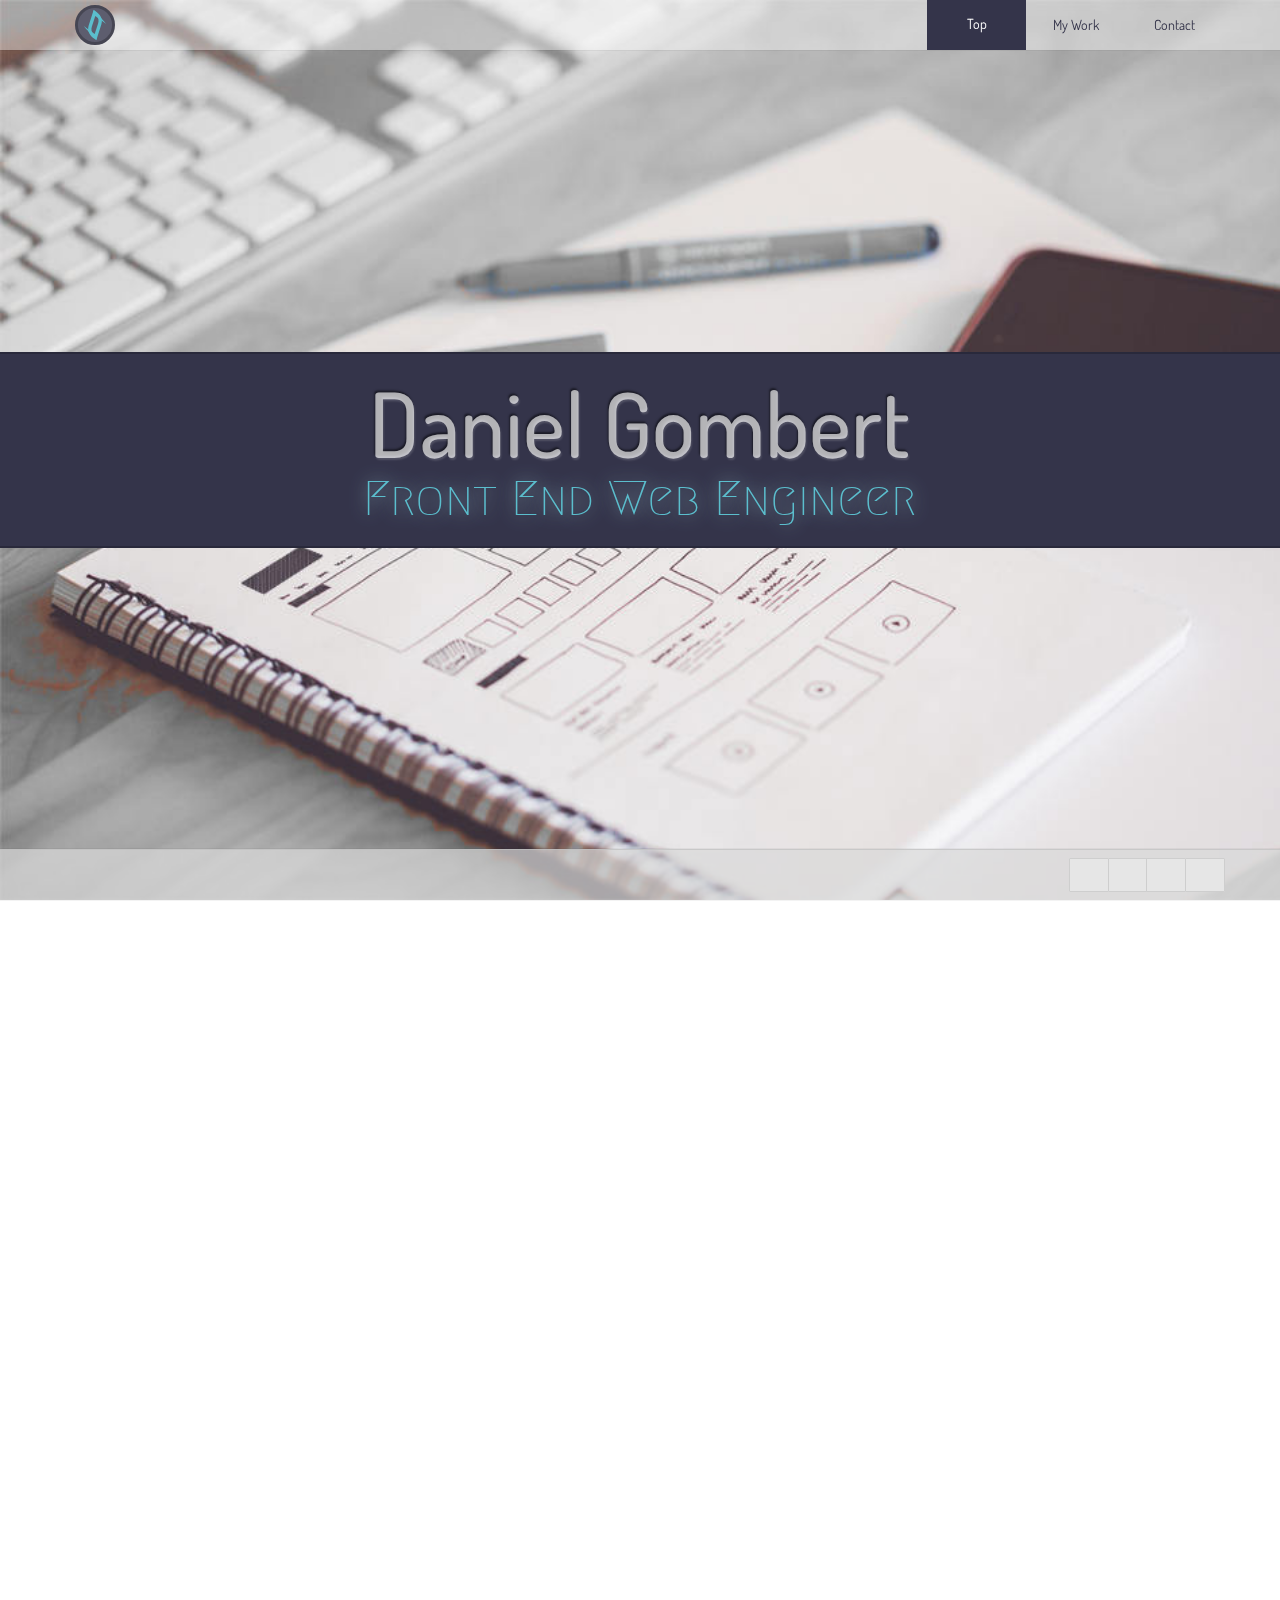
==== index.html @ db8cb128 "Initial Commit" ====
<!DOCTYPE html>
<html>
<head>
<meta name="viewport" content="width=device-width, initial-scale=1, maximum-scale=1, user-scalable=no">
<meta name="debot" content="aHR0cDovL2RsZ29tYmVydC5jb20=ENDStr">
<link rel='dns-prefetch' href='//fonts.googleapis.com/'>
<link rel='dns-prefetch' href='//cdnjs.cloudflare.com/'>
<link rel="stylesheet" type="text/css" href="https://fonts.googleapis.com/css?family=Dosis|Megrim|Roboto:500">
<link href="assets/vendor.min.css" rel="stylesheet" type="text/css">
<link rel="stylesheet" type="text/css" href="assets/main.min.css">

</head>
<body>

<nav id='fixed-navbar' class='navbar navbar-main navbar-fixed-top'><div class="container"><div class="navbar-header"><a class="navbar-brand" href="/"><img class="svg" alt="dgo-designs-logo" title="DGO Designs" src=" /assets/dgo-no-text.svg"><img class="png" alt="dgo-designs-logo" title="DGO Designs" src=" /assets/dgo-no-text.png"></a><button type="button" class="navbar-toggle collapsed" data-toggle="collapse" data-target="#fullPage-nav" aria-expanded="false"><span class="sr-only">Toggle Menu</span><span class="fa fa-bars"></span></button></div><div class='collapse navbar-collapse' id='fullPage-nav'><ul class="nav navbar-right navbar-nav"><li data-index="0" data-menuanchor="top" class="success active"><a href="#top">Top</a><span class="nav-overlay" data-index="0">Top</span></li><li data-index="1" data-menuanchor="projects" class="active-left"><a href="#projects">My Work</a><span class="nav-overlay" data-index="1">My Work</span></li><li data-index="2" data-menuanchor="contact"><a href="#contact">Contact</a><span class="nav-overlay" data-index="2">Contact</span></li></ul></div></nav>


<!-- index content -->
<div class="container-fluid">
	<div id="fullpage" class="row">
	<section class="section top" id="section0">
		<div class="greeting-wrap greeting-success">
			<div class="col-sm-8 col-sm-offset-2">
				<h1 class="greeting">
					<span class="name">Daniel Gombert</span>
					<span class="title">Front End Web Engineer</span>
				</h1>
	
			</div>
		</div>
	</section>
	<section id="section1" class="section projects">
		<div class="slide active slide-warning">
			<div class="greeting-wrap greeting-warning">
				<div class="col-sm-8 col-sm-offset-2">
					<h1 class="greeting">
						<span class="name">I Build Stuff.</span>
						<span class="title"><em>have a look <span class='fa fa-long-arrow-right'></span></em></span>
					</h1>
				</div>
			</div>
		</div>
		<!-- /= end slide 0 -->
	
		<!-- begin project slides /= -->
			<div class="slide slide-sbt slide-primary" id="slide-sbt"><div class="slide-inner-wrap clearfix"><article class="col-lg-8  col-lg-offset-2 col-sm-10 col-sm-offset-1 project project-primary"  data-project="sbt"><div class="col-sm-12 col-md-10 col-md-offset-1"><figure class="project-image"><a href="http://www.sbtranslation.com"><img src="/assets/blank.gif" class="lazy"></a></figure></div><div class="col-sm-12 col-md-10 col-md-offset-1"><div class="project-card-text"><div class='project-card-heading'><h3><a href='http://www.sbtranslation.com'>sbtranslation.com :</a></h3></div><div class='project-card-body'><p class='project-card-body-text'>Website and Blog for Russian Translation Specialists, <a href='http://www.sbtranslation.com'  target='_blank'>SBTranslation</a>.</p><div class='project-card-visit-button-wrapper'><div class="site-btn"><a href="http://www.sbtranslation.com" class="btn-xs btn btn-site"><span>Visit The Site</span></a></div></div></div></div></div></article></div></div>
	<div class="slide slide-morrison slide-success" id="slide-morrison"><div class="slide-inner-wrap clearfix"><article class="col-lg-8  col-lg-offset-2 col-sm-10 col-sm-offset-1 project project-success"  data-project="morrison"><div class="col-sm-12 col-md-10 col-md-offset-1"><figure class="project-image"><a href="http://www.morrisonforyou.com"><img src="/assets/blank.gif" class="lazy"></a></figure></div><div class="col-sm-12 col-md-10 col-md-offset-1"><div class="project-card-text"><div class='project-card-heading'><h3><a href='http://www.morrisonforyou.com'>Morrison Property Maintenance</a></h3></div><div class='project-card-body'><p class='project-card-body-text'>Home of Morrison Property Maintenance, <small>INC.</small></p><div class='project-card-visit-button-wrapper'><div class="site-btn"><a href="http://www.morrisonforyou.com" class="btn-xs btn btn-site"><span>Visit The Site</span></a></div></div></div></div></div></article></div></div>
	<div class="slide slide-aem slide-info" id="slide-aem"><div class="slide-inner-wrap clearfix"><article class="col-lg-8  col-lg-offset-2 col-sm-10 col-sm-offset-1 project project-info"  data-project="aem"><div class="col-sm-12 col-md-10 col-md-offset-1"><figure class="project-image"><a href="http://www.aemtools.com"><img src="/assets/blank.gif" class="lazy"></a></figure></div><div class="col-sm-12 col-md-10 col-md-offset-1"><div class="project-card-text"><div class='project-card-heading'><h3><a href='http://www.aemtools.com'>AE Machine Tools</a></h3></div><div class='project-card-body'><p class='project-card-body-text'>Global Website for AE MACHINE TOOLS, INC. USA and WMS GMBH & CO KG.</p><div class='project-card-visit-button-wrapper'><div class="site-btn"><a href="http://www.aemtools.com" class="btn-xs btn btn-site"><span>Visit The Site</span></a></div></div></div></div></div></article></div></div>
	<div class="slide slide-pht slide-danger" id="slide-pht"><div class="slide-inner-wrap clearfix"><article class="col-lg-8  col-lg-offset-2 col-sm-10 col-sm-offset-1 project project-danger"  data-project="pht"><div class="col-sm-12 col-md-10 col-md-offset-1"><figure class="project-image"><a href="http://partnersforhealthandtransformation.com"><img src="/assets/blank.gif" class="lazy"></a></figure></div><div class="col-sm-12 col-md-10 col-md-offset-1"><div class="project-card-text"><div class='project-card-heading'><h3><a href='http://partnersforhealthandtransformation.com'>Partners For Health And Transformation</a></h3></div><div class='project-card-body'><p class='project-card-body-text'>The Official Website and Blog for Partners For Health and Transformation, <small>INC.</small></p><div class='project-card-visit-button-wrapper'><div class="site-btn"><a href="http://partnersforhealthandtransformation.com" class="btn-xs btn btn-site"><span>Visit The Site</span></a></div></div></div></div></div></article></div></div>
	<div class="slide slide-sfarch slide-warning" id="slide-sfarch"><div class="slide-inner-wrap clearfix"><article class="col-lg-8  col-lg-offset-2 col-sm-10 col-sm-offset-1 project project-warning"  data-project="sfarch"><div class="col-sm-12 col-md-10 col-md-offset-1"><figure class="project-image"><a href="https://appsto.re/us/LUFnV.i"><img src="/assets/blank.gif" class="lazy"></a></figure></div><div class="col-sm-12 col-md-10 col-md-offset-1"><div class="project-card-text"><div class='project-card-heading'><h3><a href='https://appsto.re/us/LUFnV.i'>'SFARCH' Iphone Application</a></h3></div><div class='project-card-body'><p class='project-card-body-text'>The Official iPhone application for <a href='http://www.sfarch.us/'>Sedgewick & Ferweda Architects</a>.  AKA 'SFARCH'.</p><div class='project-card-visit-button-wrapper'><div class="site-btn"><a href="https://appsto.re/us/LUFnV.i" class="btn-xs btn btn-app-store"><i class='fa fa-apple'></i> <span class='small'>Download on the</span> <span class='big'>App Store</span></a></div></div></div></div></div></article></div></div>
	
		<!-- /= end project slides -->
	</section>
	<section id="section2" class="section contact">
		<div class="greeting-wrap greeting-danger">
			<div class="col-sm-8 col-sm-offset-2">
				<h1 class="greeting">
					<span class="name">Talk with me!</span>
					<span class="title"><div><a class='email'></a></div></span>
				</h1>
			</div>
		</div>
		<div class="clearfix">
			<div class="col-sm-8 col-sm-offset-2">
				<div class="section-content">
					<div class='panel'><div class='panel-body'><p>I am a developer with eight years experience in front and back-end design.  I have worked with many different tools and languages.  My resume is available for <a class='mk-view' href='assets/cv.compressed.pdf' title='C.V.' target='_blank'>viewing</a> or for <a class='mk-print' href='assets/cv-print.compressed.pdf' title='C.V. Printable' target='_blank'>printing</a></p><p>I work with the intention of mastering the famous maxim of Steve Jobs:</p><blockquote>Design is how it works</blockquote></p></div></div>
				</div>
			</div>
		</div>
	</section>
	</div>
</div>
<div class="load-wrap">
	<div class="loader">
	</div>
</div>

<nav id="fixed-bottom-navbar" class="navbar navbar-secondary navbar-fixed-bottom">
  <div class="container">
  	<div class="navbar-right" role="contact">
  		<div class='btn-group' role='group'>
  		<div class="btn-toolbar" role="toolbar" aria-label="Social Contacts">
  			<a role='button' class='btn navbar-btn btn-email touch-email'><span class='fa fa-envelope'></span></a>
  			<a role='button' class='btn navbar-btn btn-twitter' href='https://twitter.com/dgombert22'><span class='fa fa-twitter'></span></a>
  			<a role='button' class='btn navbar-btn btn-facebook' href='https://www.facebook.com/daniel.gombert.9'><span class='fa fa-facebook'></span></a>
        <a role='button' class='btn navbar-btn btn-linkedin' href='https://www.linkedin.com/in/danielgombert/'><span class='fa fa-linkedin'></span></a>
  		</div>
  		</div>
		</div>
 	</navbar>
 </div>
</nav>
<div class="modal" id="tooSmall">
	<div class="modal-dialog">
      <div class="modal-content">
        <div class="modal-header">
          <button type="button" class="close" data-dismiss="modal" aria-hidden="true">&times;</button>
          <h4 class="modal-title text-danger">Oops!&emsp;<span class="fa fa-meh-o"></span></h4>
        </div>
        <div class="modal-body">
          <div class="row text-justify">
            <div class="col-xs-12">
          <h4>Your device might be a tad too small.</h4>
          <p>This site is made to work on devices that are <em>at least <strong>320</strong> pixels wide.</em>  <span>As far as we can tell</span>, <em>your device is only <strong><span class="device-size"></span></strong> pixels wide.</em>  You can continue if you like, but things may not go smoothly.</p><p>If you think this is in error, or if you just want to chat, contact me at: <a class='inline-email'>@</a></p>
          </div>
        </div>
        </div>
        <div class="modal-footer">
          <a href='#' aria-hidden='true' data-dismiss='modal' class='btn btn-xs btn-primary'>Continue</a>
          <a class='btn btn-primary touch-email btn-xs' ><span class='fa-envelope-o fa'></span></a>
        </div>
      </div>
    </div>
</div>
<script src="https://cdnjs.cloudflare.com/ajax/libs/jquery/2.2.4/jquery.min.js"></script>
<script>if(typeof jQuery==="undefined"){var scr=document.createElement("script");scr.src="assets/jquery.min.js";document.head.appendChild(src);}</script>
<script src="assets/vendor.min.js"></script>
<script src="assets/main.min.js"></script>

</body>
</html>
---- assets/main.min.css ----
.navbar-main,.navbar-secondary{box-shadow:0 0 1px rgba(19,23,27,.3)}.greeting-wrap:after,.project-card-visit-button-wrapper:after{clear:both}#fullpage,.fp-next.opaque:before,.fp-next:before,.fp-prev.opaque:before,.fp-prev:before,.translucent{opacity:0}body{background:0 0}navbar{transition:opacity .7s ease}.navbar-main{background-color:rgba(255,255,255,.4);border-color:rgba(224,220,219,.45)}.navbar-main .navbar-brand{color:#595b5a}.navbar-main .navbar-brand:focus,.navbar-main .navbar-brand:hover{color:#29293b;background-color:transparent}.navbar-main .navbar-text{color:#595b5a}.navbar-main .navbar-nav>li>a{color:#34344A}.navbar-main .navbar-nav>li>a:focus,.navbar-main .navbar-nav>li>a:hover{color:#29293b;background-color:transparent}.navbar-main .navbar-nav>.active>a,.navbar-main .navbar-nav>.active>a:focus,.navbar-main .navbar-nav>.active>a:hover{background-color:transparent;color:#fff}.navbar-main .navbar-nav>.disabled>a,.navbar-main .navbar-nav>.disabled>a:focus,.navbar-main .navbar-nav>.disabled>a:hover{background-color:transparent;color:#aaa}.navbar-main .navbar-toggle{border-color:transparent}.navbar-main .navbar-toggle:focus,.navbar-main .navbar-toggle:hover{background-color:rgba(255,255,255,.3)}.navbar-main .navbar-toggle .icon-bar{background-color:transparent}.navbar-main .navbar-collapse,.navbar-main .navbar-form{border-color:rgba(237,237,237,.4)}.navbar-main .navbar-nav>.open>a,.navbar-main .navbar-nav>.open>a:focus,.navbar-main .navbar-nav>.open>a:hover{background-color:transparent;color:#fff}@media (max-width:768px){.navbar-main .navbar-nav .open .dropdown-menu>.dropdown-header{border-color:rgba(224,220,219,.45)}.navbar-main .navbar-nav .open .dropdown-menu .divider{background-color:rgba(224,220,219,.45)}.navbar-main .navbar-nav .open .dropdown-menu>li>a{color:#34344A}.navbar-main .navbar-nav .open .dropdown-menu>li>a:focus,.navbar-main .navbar-nav .open .dropdown-menu>li>a:hover{color:#29293b;background-color:transparent}.navbar-main .navbar-nav .open .dropdown-menu>.active>a,.navbar-main .navbar-nav .open .dropdown-menu>.active>a:focus,.navbar-main .navbar-nav .open .dropdown-menu>.active>a:hover{color:#fff;background-color:transparent}.navbar-main .navbar-nav .open .dropdown-menu>.disabled>a,.navbar-main .navbar-nav .open .dropdown-menu>.disabled>a:focus,.navbar-main .navbar-nav .open .dropdown-menu>.disabled>a:hover{color:#aaa;background-color:transparent}}.navbar-main .navbar-link{color:#34344A}.navbar-main .navbar-link:hover{color:#29293b}.navbar-main .btn-link{color:#34344A}.navbar-main .btn-link:focus,.navbar-main .btn-link:hover{color:#29293b}.navbar-main .btn-link[disabled]:focus,.navbar-main .btn-link[disabled]:hover,fieldset[disabled] .navbar-main .btn-link:focus,fieldset[disabled] .navbar-main .btn-link:hover{color:#aaa}.navbar-main .dropdown-menu>.active>a,.navbar-main .dropdown-menu>.active>a:focus,.navbar-main .dropdown-menu>.active>a:hover{background-color:rgba(255,255,255,.4);color:#fff!important}@media (max-width:768px){.navbar-main .dropdown-menu>li>a{color:#fff!important}}.navbar-secondary{background-color:rgba(216,216,216,.7);border-color:rgba(191,191,191,.7)}.navbar-secondary .navbar-brand{color:#2168c1}.navbar-secondary .navbar-brand:focus,.navbar-secondary .navbar-brand:hover{color:#1f62b6;background-color:rgba(255,255,255,.3)}.navbar-secondary .navbar-nav>li>a,.navbar-secondary .navbar-text{color:#2168c1}.navbar-secondary .navbar-nav>li>a:focus,.navbar-secondary .navbar-nav>li>a:hover{color:#1f62b6;background-color:rgba(255,255,255,.3)}.navbar-secondary .navbar-nav>.active>a,.navbar-secondary .navbar-nav>.active>a:focus,.navbar-secondary .navbar-nav>.active>a:hover{background-color:rgba(255,255,255,.405);color:#1d5cab}.navbar-secondary .navbar-nav>.disabled>a,.navbar-secondary .navbar-nav>.disabled>a:focus,.navbar-secondary .navbar-nav>.disabled>a:hover{background-color:transparent;color:#aaa}.navbar-secondary .navbar-toggle{border-color:transparent}.navbar-secondary .navbar-toggle:focus,.navbar-secondary .navbar-toggle:hover{background-color:rgba(255,255,255,.3)}.navbar-secondary .navbar-toggle .icon-bar{background-color:transparent}.navbar-secondary .navbar-collapse,.navbar-secondary .navbar-form{border-color:rgba(198,198,198,.7)}.navbar-secondary .navbar-nav>.open>a,.navbar-secondary .navbar-nav>.open>a:focus,.navbar-secondary .navbar-nav>.open>a:hover{background-color:rgba(255,255,255,.405);color:#1d5cab}@media (max-width:768px){.navbar-secondary .navbar-nav .open .dropdown-menu>.dropdown-header{border-color:rgba(191,191,191,.7)}.navbar-secondary .navbar-nav .open .dropdown-menu .divider{background-color:rgba(191,191,191,.7)}.navbar-secondary .navbar-nav .open .dropdown-menu>li>a{color:#2168c1}.navbar-secondary .navbar-nav .open .dropdown-menu>li>a:focus,.navbar-secondary .navbar-nav .open .dropdown-menu>li>a:hover{color:#1f62b6;background-color:rgba(255,255,255,.3)}.navbar-secondary .navbar-nav .open .dropdown-menu>.active>a,.navbar-secondary .navbar-nav .open .dropdown-menu>.active>a:focus,.navbar-secondary .navbar-nav .open .dropdown-menu>.active>a:hover{color:#1d5cab;background-color:rgba(255,255,255,.405)}.navbar-secondary .navbar-nav .open .dropdown-menu>.disabled>a,.navbar-secondary .navbar-nav .open .dropdown-menu>.disabled>a:focus,.navbar-secondary .navbar-nav .open .dropdown-menu>.disabled>a:hover{color:#aaa;background-color:transparent}}.navbar-secondary .navbar-link{color:#2168c1}.navbar-secondary .navbar-link:hover{color:#1f62b6}.navbar-secondary .btn-link{color:#2168c1}.navbar-secondary .btn-link:focus,.navbar-secondary .btn-link:hover{color:#1f62b6}.navbar-secondary .btn-link[disabled]:focus,.navbar-secondary .btn-link[disabled]:hover,fieldset[disabled] .navbar-secondary .btn-link:focus,fieldset[disabled] .navbar-secondary .btn-link:hover{color:#aaa}.navbar-secondary .dropdown-menu>.active>a,.navbar-secondary .dropdown-menu>.active>a:focus,.navbar-secondary .dropdown-menu>.active>a:hover{background-color:rgba(216,216,216,.7);color:#fff!important}@media (max-width:768px){.navbar-secondary .dropdown-menu>li>a{color:#fff!important}}.navbar-toggle{margin-top:5px;margin-bottom:5px}.navbar-brand{padding-top:0;padding-bottom:0;height:50px}.navbar-brand img{width:40px;height:40px;margin:5px}.navbar-main .navbar-nav>.active.warning>a,.navbar-main .navbar-nav>.active.warning>a:focus,.navbar-main .navbar-nav>.active.warning>a:hover{background-color:#CC5A71}@media (min-width:768px){.navbar-main .navbar-nav>.active.warning>a,.navbar-main .navbar-nav>.active.warning>a:focus,.navbar-main .navbar-nav>.active.warning>a:hover{background-color:transparent;border-bottom:none}}.navbar-main .navbar-nav>.active.warning>a+.nav-overlay,.navbar-main .navbar-nav>.active.warning>a:focus+.nav-overlay,.navbar-main .navbar-nav>.active.warning>a:hover+.nav-overlay{background-color:#CC5A71;transition:background-color .7s ease,-webkit-transform .7s ease;transition:transform .7s ease,background-color .7s ease;transition:transform .7s ease,background-color .7s ease,-webkit-transform .7s ease;color:#fff}.navbar-main .navbar-nav>.warning .nav-overlay{background-color:#CC5A71}.navbar-main .navbar-nav>.active.success>a,.navbar-main .navbar-nav>.active.success>a:focus,.navbar-main .navbar-nav>.active.success>a:hover{background-color:#34344A}@media (min-width:768px){.navbar-main .navbar-nav>.active.success>a,.navbar-main .navbar-nav>.active.success>a:focus,.navbar-main .navbar-nav>.active.success>a:hover{background-color:transparent;border-bottom:none}}.navbar-main .navbar-nav>.active.success>a+.nav-overlay,.navbar-main .navbar-nav>.active.success>a:focus+.nav-overlay,.navbar-main .navbar-nav>.active.success>a:hover+.nav-overlay{background-color:#34344A;transition:background-color .7s ease,-webkit-transform .7s ease;transition:transform .7s ease,background-color .7s ease;transition:transform .7s ease,background-color .7s ease,-webkit-transform .7s ease;color:#fff}.navbar-main .navbar-nav>.success .nav-overlay{background-color:#34344A}.navbar-main .navbar-nav>.active.danger>a,.navbar-main .navbar-nav>.active.danger>a:focus,.navbar-main .navbar-nav>.active.danger>a:hover{background-color:#5bbecd}@media (min-width:768px){.navbar-main .navbar-nav>.active.danger>a,.navbar-main .navbar-nav>.active.danger>a:focus,.navbar-main .navbar-nav>.active.danger>a:hover{background-color:transparent;border-bottom:none}}.navbar-main .navbar-nav>.active.danger>a+.nav-overlay,.navbar-main .navbar-nav>.active.danger>a:focus+.nav-overlay,.navbar-main .navbar-nav>.active.danger>a:hover+.nav-overlay{background-color:#5bbecd;transition:background-color .7s ease,-webkit-transform .7s ease;transition:transform .7s ease,background-color .7s ease;transition:transform .7s ease,background-color .7s ease,-webkit-transform .7s ease;color:#fff}.navbar-main .navbar-nav>.danger .nav-overlay{background-color:#5bbecd}.nav-overlay{display:none}.ratio-1-1,.ratio-16-9,.ratio-4-3,.ratio-square{display:block;overflow:hidden}@media (min-width:768px){.nav-overlay{will-change:transform;display:block;-webkit-backface-visibility:hidden;backface-visibility:hidden;line-height:52px;-webkit-transform-style:flat;transform-style:flat;transition:background-color .7s ease,-webkit-transform .7s ease;transition:transform .7s ease,background-color .7s ease;transition:transform .7s ease,background-color .7s ease,-webkit-transform .7s ease}.navbar-main .navbar-nav{width:298px}.navbar-main .navbar-nav>li{width:99px;overflow:hidden;max-height:50px;text-align:center}.navbar-nav li[data-index="0"] .nav-overlay{-webkit-transform-origin:right;transform-origin:right;-webkit-transform:translate3d(100px,-100%,100px);transform:translate3d(100px,-100%,100px)}}.ratio-1-1>img,.ratio-16-9>img,.ratio-4-3>img,.ratio-square>img{width:100%;border:0;left:0;top:0;bottom:0}@media (min-width:768px){.navbar-nav li[data-index="0"].active .nav-overlay,.navbar-nav li[data-index="1"].active .nav-overlay{-webkit-transform:translate3d(0,-100%,100px);transform:translate3d(0,-100%,100px)}.navbar-nav li[data-index="1"].active-left .nav-overlay{-webkit-transform-origin:left;transform-origin:left;-webkit-transform:translate3d(-100px,-100%,100px);transform:translate3d(-100px,-100%,100px);background-color:#34344A}.navbar-nav li[data-index="1"].active-right .nav-overlay{-webkit-transform-origin:right;transform-origin:right;-webkit-transform:translate3d(100px,-100%,100px);transform:translate3d(100px,-100%,100px);background-color:#5bbecd}.navbar-nav li[data-index="2"] .nav-overlay{-webkit-transform-origin:left;transform-origin:left;-webkit-transform:translate3d(-100px,-100%,100px);transform:translate3d(-100px,-100%,100px)}.navbar-nav li[data-index="2"].active .nav-overlay{-webkit-transform:translate3d(0,-100%,100px);transform:translate3d(0,-100%,100px)}}.navbar-fixed-top{border-width:0}#section1,#section2{background-image:url(/assets/pattern-bg.png)}#section0{background-image:url(/assets/section-top-bg.jpg);background-size:cover}.ratio-16-9{padding-bottom:56.25%;position:relative;height:0}.ratio-16-9>img{position:absolute;height:100%}.ratio-4-3{padding-bottom:75%;position:relative;height:0}.ratio-4-3>img{position:absolute;height:100%}.ratio-1-1,.ratio-square{padding-bottom:100%;position:relative;height:0}.ratio-1-1>img,.ratio-square>img{position:absolute;height:100%}.contact-paragraph,.modal{font-family:Roboto;font-weight:500}.cssvwunit .greeting{font-size:10.5vw}@media (min-width:768px) and (max-width:1199px){.cssvwunit .greeting{font-size:8.5vw}}@media (min-width:1200px){.cssvwunit .greeting{font-size:7vw}}@media (min-width:1500px){.cssvwunit .greeting{font-size:5.5vw}}.cssvwunit .greeting .title{font-size:65%}@media (min-width:1200px){.cssvwunit .greeting .title{font-size:55%}}@media (min-width:1500px){.cssvwunit .greeting .title{font-size:45%}}.no-svg .svg{display:none}.svg .svg{display:block}html .png{display:none}html.no-svg .png{display:block}.modal-body h4{margin-top:0}.greeting-wrap{border-style:solid;border-width:2px 0;padding-bottom:10px}.greeting-wrap:after,.greeting-wrap:before{content:" ";display:table}.greeting-primary{background-color:#2168c1;border-color:#1d5cab}.greeting-primary .name{color:#CC5A71}.greeting-primary .title{color:#fff;text-shadow:0 0 18px rgba(255,255,255,.8)}.greeting-success{background-color:#34344A;border-color:#29293b}.greeting-success .name{color:rgba(255,255,255,.65)}.greeting-success .title{color:#5bbecd;text-shadow:0 0 18px rgba(182,234,241,.8)}.greeting-danger .title,.greeting-info .title,.greeting-warning .title{text-shadow:0 0 18px rgba(255,255,255,.8)}.greeting-info{background-color:#80475E;border-color:#703e52}.greeting-info .name{color:#000}.greeting-info .title{color:#fff}.greeting-warning{background-color:#CC5A71;border-color:#c64760}.greeting-warning .name{color:#34344A}.greeting-warning .title{color:rgba(255,255,255,.5)}.greeting-danger{background-color:#5bbecd;border-color:#47b6c7}.greeting-danger .name{color:#4a3b40}.greeting-danger .title{color:#fff}.name,.title{display:block;text-align:center;margin:0 auto}.btn-app-store{background:#0d0d0d;border:1px solid #000;border-radius:3px;color:#fff;height:35px;padding-left:35px;padding-right:5px;padding-top:7.5px;position:relative}.btn-app-store:active,.btn-app-store:focus,.btn-app-store:hover{background:#000;color:#fff}.btn-email.active,.btn-email:active,.btn-facebook.active,.btn-facebook:active,.btn-linkedin.active,.btn-linkedin:active,.btn-twitter.active,.btn-twitter:active,.open>.dropdown-toggle.btn-email,.open>.dropdown-toggle.btn-facebook,.open>.dropdown-toggle.btn-linkedin,.open>.dropdown-toggle.btn-twitter{background-image:none}.btn-app-store i{font-size:20px;left:10px;margin-top:-2px;position:absolute}.btn-app-store .small{display:block;font-size:10px;line-height:10px;margin-top:-4px}.btn-app-store .big{display:block;font-size:14px;line-height:14px;text-align:justify}.btn-toolbar .btn.navbar-btn{border-radius:1px}.btn-toolbar .btn .fa{width:14px}.btn-email{color:#2168c1;background-color:#e6e6e6;border-color:#cecece}.btn-email.active,.btn-email.active.focus,.btn-email.active:focus,.btn-email.active:hover,.btn-email.focus,.btn-email:active,.btn-email:active.focus,.btn-email:active:focus,.btn-email:active:hover,.btn-email:focus,.btn-email:hover,.open>.dropdown-toggle.btn-email,.open>.dropdown-toggle.btn-email.focus,.open>.dropdown-toggle.btn-email:focus,.open>.dropdown-toggle.btn-email:hover{color:#2168c1;background-color:#dadada;border-color:#bdbdbd}.btn-email.disabled.focus,.btn-email.disabled:focus,.btn-email.disabled:hover,.btn-email[disabled].focus,.btn-email[disabled]:focus,.btn-email[disabled]:hover,fieldset[disabled] .btn-email.focus,fieldset[disabled] .btn-email:focus,fieldset[disabled] .btn-email:hover{background-color:#e6e6e6;border-color:#cecece}.btn-email .badge{color:#e6e6e6;background-color:#2168c1}.btn-facebook{color:#3b5998;background-color:#e6e6e6;border-color:#cecece}.btn-facebook.active,.btn-facebook.active.focus,.btn-facebook.active:focus,.btn-facebook.active:hover,.btn-facebook.focus,.btn-facebook:active,.btn-facebook:active.focus,.btn-facebook:active:focus,.btn-facebook:active:hover,.btn-facebook:focus,.btn-facebook:hover,.open>.dropdown-toggle.btn-facebook,.open>.dropdown-toggle.btn-facebook.focus,.open>.dropdown-toggle.btn-facebook:focus,.open>.dropdown-toggle.btn-facebook:hover{color:#3b5998;background-color:#dadada;border-color:#bdbdbd}.btn-facebook.disabled.focus,.btn-facebook.disabled:focus,.btn-facebook.disabled:hover,.btn-facebook[disabled].focus,.btn-facebook[disabled]:focus,.btn-facebook[disabled]:hover,fieldset[disabled] .btn-facebook.focus,fieldset[disabled] .btn-facebook:focus,fieldset[disabled] .btn-facebook:hover{background-color:#e6e6e6;border-color:#cecece}.btn-facebook .badge{color:#e6e6e6;background-color:#3b5998}.btn-twitter{color:#1da1f2;background-color:#e6e6e6;border-color:#cecece}.btn-twitter.active,.btn-twitter.active.focus,.btn-twitter.active:focus,.btn-twitter.active:hover,.btn-twitter.focus,.btn-twitter:active,.btn-twitter:active.focus,.btn-twitter:active:focus,.btn-twitter:active:hover,.btn-twitter:focus,.btn-twitter:hover,.open>.dropdown-toggle.btn-twitter,.open>.dropdown-toggle.btn-twitter.focus,.open>.dropdown-toggle.btn-twitter:focus,.open>.dropdown-toggle.btn-twitter:hover{color:#1da1f2;background-color:#dadada;border-color:#bdbdbd}.btn-twitter.disabled.focus,.btn-twitter.disabled:focus,.btn-twitter.disabled:hover,.btn-twitter[disabled].focus,.btn-twitter[disabled]:focus,.btn-twitter[disabled]:hover,fieldset[disabled] .btn-twitter.focus,fieldset[disabled] .btn-twitter:focus,fieldset[disabled] .btn-twitter:hover{background-color:#e6e6e6;border-color:#cecece}.btn-twitter .badge{color:#e6e6e6;background-color:#1da1f2}.btn-linkedin{color:#0077b5;background-color:#e6e6e6;border-color:#cecece}.btn-linkedin.active,.btn-linkedin.active.focus,.btn-linkedin.active:focus,.btn-linkedin.active:hover,.btn-linkedin.focus,.btn-linkedin:active,.btn-linkedin:active.focus,.btn-linkedin:active:focus,.btn-linkedin:active:hover,.btn-linkedin:focus,.btn-linkedin:hover,.open>.dropdown-toggle.btn-linkedin,.open>.dropdown-toggle.btn-linkedin.focus,.open>.dropdown-toggle.btn-linkedin:focus,.open>.dropdown-toggle.btn-linkedin:hover{color:#0077b5;background-color:#dadada;border-color:#bdbdbd}.btn-linkedin.disabled.focus,.btn-linkedin.disabled:focus,.btn-linkedin.disabled:hover,.btn-linkedin[disabled].focus,.btn-linkedin[disabled]:focus,.btn-linkedin[disabled]:hover,fieldset[disabled] .btn-linkedin.focus,fieldset[disabled] .btn-linkedin:focus,fieldset[disabled] .btn-linkedin:hover{background-color:#e6e6e6;border-color:#cecece}.btn-linkedin .badge{color:#e6e6e6;background-color:#0077b5}.navbar-fixed-bottom .navbar-right .btn-group .btn-toolbar .btn-facebook{margin-left:-2px}.email a:before,.inline-email a:before{content:attr(data-user);margin-left:10px}.email a:after,.inline-email a:after{content:attr(data-domain) attr(data-suffix)}.project-card-text,.project-image{border-radius:3px;overflow:hidden;box-shadow:0 0 11px rgba(0,0,0,.2)}.project-image{padding:0}.project-card-text{background-color:#fff;padding:0 15px 5px}.project-card-heading{margin:5px 0;border-bottom:1px solid #dedede}.project-card-heading>h3{margin:0;padding:5px 0;white-space:pre;text-overflow:ellipsis;overflow:hidden}.project-image img{opacity:0;transition:opacity .5s ease-in}.slide-pattern-bg{background-repeat:repeat}.site-url{border:0;display:block;margin-bottom:3px;padding:3px 5px}.project-image a{padding-bottom:100%;position:relative;display:block;height:0;overflow:hidden}.project-image a>img{position:absolute;top:0;bottom:0;width:100%;height:100%;border:0;left:0}@media (min-width:768px){.project-image a{padding-bottom:56.25%;position:relative;display:block;height:0;overflow:hidden}.project-image a>img{position:absolute;top:0;bottom:0;width:100%;height:100%;border:0;left:0}}.project-card-body-text{font-size:17px;color:#595b5a}.project-card-text{margin-top:15px}.project-card-visit-button-wrapper:after,.project-card-visit-button-wrapper:before{content:" ";display:table}.project-card-text>a:first-child{overflow:hidden;text-overflow:ellipsis;white-space:pre}.project{top:-15px}.slide-success{background:url(/assets/pattern-bg.png),linear-gradient(90deg,#deefe2 40%,#e4f2ed)}.project-success .project-card-heading a{color:#00a07d}.project-success .site-btn .btn.btn-site{color:#fffff5;background-color:#34be71;border-color:#00a07d}.project-success .site-btn .btn.btn-site.focus,.project-success .site-btn .btn.btn-site:focus{color:#fffff5;background-color:#299659;border-color:#002119}.open>.dropdown-toggle.project-success .site-btn .btn.btn-site,.project-success .site-btn .btn.btn-site.active,.project-success .site-btn .btn.btn-site:active,.project-success .site-btn .btn.btn-site:hover{color:#fffff5;background-color:#299659;border-color:#00634d}.open>.dropdown-toggle.project-success .site-btn .btn.btn-site.focus,.open>.dropdown-toggle.project-success .site-btn .btn.btn-site:focus,.open>.dropdown-toggle.project-success .site-btn .btn.btn-site:hover,.project-success .site-btn .btn.btn-site.active.focus,.project-success .site-btn .btn.btn-site.active:focus,.project-success .site-btn .btn.btn-site.active:hover,.project-success .site-btn .btn.btn-site:active.focus,.project-success .site-btn .btn.btn-site:active:focus,.project-success .site-btn .btn.btn-site:active:hover{color:#fffff5;background-color:#217a49;border-color:#002119}.open>.dropdown-toggle.project-success .site-btn .btn.btn-site,.project-success .site-btn .btn.btn-site.active,.project-success .site-btn .btn.btn-site:active{background-image:none}.project-success .site-btn .btn.btn-site.disabled.focus,.project-success .site-btn .btn.btn-site.disabled:focus,.project-success .site-btn .btn.btn-site.disabled:hover,.project-success .site-btn .btn.btn-site[disabled].focus,.project-success .site-btn .btn.btn-site[disabled]:focus,.project-success .site-btn .btn.btn-site[disabled]:hover,fieldset[disabled] .project-success .site-btn .btn.btn-site.focus,fieldset[disabled] .project-success .site-btn .btn.btn-site:focus,fieldset[disabled] .project-success .site-btn .btn.btn-site:hover{background-color:#34be71;border-color:#00a07d}.project-success .site-btn .btn.btn-site .badge{color:#34be71;background-color:#fffff5}.slide-info{background:url(/assets/pattern-bg.png),linear-gradient(90deg,#e4f2ed 40%,#e9f6fb)}.project-info .project-card-heading a{color:#789bb4}.project-info .site-btn .btn.btn-site{color:#f2f2f2;background-color:#74b75a;border-color:#5f9d5f}.project-info .site-btn .btn.btn-site.focus,.project-info .site-btn .btn.btn-site:focus{color:#f2f2f2;background-color:#5c9b43;border-color:#2f4e2f}.open>.dropdown-toggle.project-info .site-btn .btn.btn-site,.project-info .site-btn .btn.btn-site.active,.project-info .site-btn .btn.btn-site:active,.project-info .site-btn .btn.btn-site:hover{color:#f2f2f2;background-color:#5c9b43;border-color:#487748}.open>.dropdown-toggle.project-info .site-btn .btn.btn-site.focus,.open>.dropdown-toggle.project-info .site-btn .btn.btn-site:focus,.open>.dropdown-toggle.project-info .site-btn .btn.btn-site:hover,.project-info .site-btn .btn.btn-site.active.focus,.project-info .site-btn .btn.btn-site.active:focus,.project-info .site-btn .btn.btn-site.active:hover,.project-info .site-btn .btn.btn-site:active.focus,.project-info .site-btn .btn.btn-site:active:focus,.project-info .site-btn .btn.btn-site:active:hover{color:#f2f2f2;background-color:#4d8239;border-color:#2f4e2f}.open>.dropdown-toggle.project-info .site-btn .btn.btn-site,.project-info .site-btn .btn.btn-site.active,.project-info .site-btn .btn.btn-site:active{background-image:none}.project-info .site-btn .btn.btn-site.disabled.focus,.project-info .site-btn .btn.btn-site.disabled:focus,.project-info .site-btn .btn.btn-site.disabled:hover,.project-info .site-btn .btn.btn-site[disabled].focus,.project-info .site-btn .btn.btn-site[disabled]:focus,.project-info .site-btn .btn.btn-site[disabled]:hover,fieldset[disabled] .project-info .site-btn .btn.btn-site.focus,fieldset[disabled] .project-info .site-btn .btn.btn-site:focus,fieldset[disabled] .project-info .site-btn .btn.btn-site:hover{background-color:#74b75a;border-color:#5f9d5f}.project-info .site-btn .btn.btn-site .badge{color:#74b75a;background-color:#f2f2f2}.slide-warning{background:url(/assets/pattern-bg.png),linear-gradient(90deg,#f6e7de 40%,#eaeadf)}.project-warning .project-card-heading a{color:#41566E}.project-warning .site-btn .btn.btn-site{color:#ccc;background-color:#ccc;border-color:#ccc}.project-warning .site-btn .btn.btn-site.focus,.project-warning .site-btn .btn.btn-site:focus{color:#ccc;background-color:#b3b3b3;border-color:#8c8c8c}.open>.dropdown-toggle.project-warning .site-btn .btn.btn-site,.project-warning .site-btn .btn.btn-site.active,.project-warning .site-btn .btn.btn-site:active,.project-warning .site-btn .btn.btn-site:hover{color:#ccc;background-color:#b3b3b3;border-color:#adadad}.open>.dropdown-toggle.project-warning .site-btn .btn.btn-site.focus,.open>.dropdown-toggle.project-warning .site-btn .btn.btn-site:focus,.open>.dropdown-toggle.project-warning .site-btn .btn.btn-site:hover,.project-warning .site-btn .btn.btn-site.active.focus,.project-warning .site-btn .btn.btn-site.active:focus,.project-warning .site-btn .btn.btn-site.active:hover,.project-warning .site-btn .btn.btn-site:active.focus,.project-warning .site-btn .btn.btn-site:active:focus,.project-warning .site-btn .btn.btn-site:active:hover{color:#ccc;background-color:#a1a1a1;border-color:#8c8c8c}.open>.dropdown-toggle.project-warning .site-btn .btn.btn-site,.project-warning .site-btn .btn.btn-site.active,.project-warning .site-btn .btn.btn-site:active{background-image:none}.project-warning .site-btn .btn.btn-site.disabled.focus,.project-warning .site-btn .btn.btn-site.disabled:focus,.project-warning .site-btn .btn.btn-site.disabled:hover,.project-warning .site-btn .btn.btn-site[disabled].focus,.project-warning .site-btn .btn.btn-site[disabled]:focus,.project-warning .site-btn .btn.btn-site[disabled]:hover,fieldset[disabled] .project-warning .site-btn .btn.btn-site.focus,fieldset[disabled] .project-warning .site-btn .btn.btn-site:focus,fieldset[disabled] .project-warning .site-btn .btn.btn-site:hover{background-color:#ccc;border-color:#ccc}.project-warning .site-btn .btn.btn-site .badge{color:#ccc;background-color:#ccc}.slide-danger{background:url(/assets/pattern-bg.png),linear-gradient(90deg,#e9f6fb 40%,#f6e7de)}.project-danger .project-card-heading a{color:#7da8b5}.project-danger .site-btn .btn.btn-site{color:#fff;background-color:#40566e;border-color:#1f2d49}.project-danger .site-btn .btn.btn-site.focus,.project-danger .site-btn .btn.btn-site:focus{color:#fff;background-color:#2d3d4e;border-color:#000}.open>.dropdown-toggle.project-danger .site-btn .btn.btn-site,.project-danger .site-btn .btn.btn-site.active,.project-danger .site-btn .btn.btn-site:active,.project-danger .site-btn .btn.btn-site:hover{color:#fff;background-color:#2d3d4e;border-color:#0d131e}.open>.dropdown-toggle.project-danger .site-btn .btn.btn-site.focus,.open>.dropdown-toggle.project-danger .site-btn .btn.btn-site:focus,.open>.dropdown-toggle.project-danger .site-btn .btn.btn-site:hover,.project-danger .site-btn .btn.btn-site.active.focus,.project-danger .site-btn .btn.btn-site.active:focus,.project-danger .site-btn .btn.btn-site.active:hover,.project-danger .site-btn .btn.btn-site:active.focus,.project-danger .site-btn .btn.btn-site:active:focus,.project-danger .site-btn .btn.btn-site:active:hover{color:#fff;background-color:#202b37;border-color:#000}.open>.dropdown-toggle.project-danger .site-btn .btn.btn-site,.project-danger .site-btn .btn.btn-site.active,.project-danger .site-btn .btn.btn-site:active{background-image:none}.project-danger .site-btn .btn.btn-site.disabled.focus,.project-danger .site-btn .btn.btn-site.disabled:focus,.project-danger .site-btn .btn.btn-site.disabled:hover,.project-danger .site-btn .btn.btn-site[disabled].focus,.project-danger .site-btn .btn.btn-site[disabled]:focus,.project-danger .site-btn .btn.btn-site[disabled]:hover,fieldset[disabled] .project-danger .site-btn .btn.btn-site.focus,fieldset[disabled] .project-danger .site-btn .btn.btn-site:focus,fieldset[disabled] .project-danger .site-btn .btn.btn-site:hover{background-color:#40566e;border-color:#1f2d49}.project-danger .site-btn .btn.btn-site .badge{color:#40566e;background-color:#fff}.slide-primary{background:url(/assets/pattern-bg.png),linear-gradient(90deg,#eaeadf 40%,#deefe2)}.project-primary .project-card-heading a{color:#CC5A71}.project-primary .site-btn .btn.btn-site{color:#fff;background-color:#686777;border-color:#5d5c6a}.project-primary .site-btn .btn.btn-site.focus,.project-primary .site-btn .btn.btn-site:focus{color:#fff;background-color:#504f5c;border-color:#212126}.open>.dropdown-toggle.project-primary .site-btn .btn.btn-site,.project-primary .site-btn .btn.btn-site.active,.project-primary .site-btn .btn.btn-site:active,.project-primary .site-btn .btn.btn-site:hover{color:#fff;background-color:#504f5c;border-color:#404049}.open>.dropdown-toggle.project-primary .site-btn .btn.btn-site.focus,.open>.dropdown-toggle.project-primary .site-btn .btn.btn-site:focus,.open>.dropdown-toggle.project-primary .site-btn .btn.btn-site:hover,.project-primary .site-btn .btn.btn-site.active.focus,.project-primary .site-btn .btn.btn-site.active:focus,.project-primary .site-btn .btn.btn-site.active:hover,.project-primary .site-btn .btn.btn-site:active.focus,.project-primary .site-btn .btn.btn-site:active:focus,.project-primary .site-btn .btn.btn-site:active:hover{color:#fff;background-color:#3f3f49;border-color:#212126}.open>.dropdown-toggle.project-primary .site-btn .btn.btn-site,.project-primary .site-btn .btn.btn-site.active,.project-primary .site-btn .btn.btn-site:active{background-image:none}.project-primary .site-btn .btn.btn-site.disabled.focus,.project-primary .site-btn .btn.btn-site.disabled:focus,.project-primary .site-btn .btn.btn-site.disabled:hover,.project-primary .site-btn .btn.btn-site[disabled].focus,.project-primary .site-btn .btn.btn-site[disabled]:focus,.project-primary .site-btn .btn.btn-site[disabled]:hover,fieldset[disabled] .project-primary .site-btn .btn.btn-site.focus,fieldset[disabled] .project-primary .site-btn .btn.btn-site:focus,fieldset[disabled] .project-primary .site-btn .btn.btn-site:hover{background-color:#686777;border-color:#5d5c6a}.project-primary .site-btn .btn.btn-site .badge{color:#686777;background-color:#fff}.fp-viewing-top .navbar-collapse.in{background:0 0}.fp-viewing-projects .navbar-collapse.in,.fp-viewing-projects-0 .navbar-collapse.in{background:#efe8e3}.fp-viewing-contact .navbar-collapse.in{background-color:#e5e5e5}.navbar-collapse{transition:background .7s ease}.iframe-print{position:fixed;left:-99999px}.fp-controlArrow.fp-next{transition:-webkit-transform .1s ease;transition:transform .1s ease;transition:transform .1s ease,-webkit-transform .1s ease;-webkit-transform:scale3d(0,0,0);transform:scale3d(0,0,0);transition-delay:0}.fp-viewing-projects-0 .fp-controlArrow.fp-next{transition:-webkit-transform 250ms ease;transition:transform 250ms ease;transition:transform 250ms ease,-webkit-transform 250ms ease;transition-delay:.6s}[class^=fp-viewing-projects] .fp-controlArrow.fp-next{-webkit-transform:scale3d(1,1,1);transform:scale3d(1,1,1)}.projects .title{cursor:pointer}.projects .title,.top .title{font-family:Megrim,Dosis,HelveticaNeue-Light,"Helvetica Neue Light",HelveticaNeue,Helvetica,Arial,sans-serif}.greeting-success .name{text-shadow:-1px -2px 2px rgba(0,0,0,.5),1px 2px 2px rgba(255,255,255,.15)}.greeting-danger .name{text-shadow:0 -1px 1px rgba(0,0,0,.75),1px 2px 2px rgba(255,255,255,.15)}.greeting-warning .name{text-shadow:-1px -2px 2px rgba(0,0,0,.125),1px 2px 2px rgba(255,255,255,.205)}.greeting-wrap{transition:-webkit-transform .7s ease;transition:transform .7s ease;transition:transform .7s ease,-webkit-transform .7s ease}.section .greeting-wrap{-webkit-transform:translate3d(-25%,0,0);transform:translate3d(-25%,0,0)}.section.active .greeting-wrap{-webkit-transform:translate3d(0,0,0);transform:translate3d(0,0,0)}#section2 .title a{color:#fff;cursor:hand;cursor:pointer}.contact.section .section-content .panel{margin:10px 0;border-width:0 0 1px;border-color:#34344A;-webkit-transform:translate3d(0,150%,0);transform:translate3d(0,150%,0);transition:-webkit-transform 1.4s ease;transition:transform 1.4s ease;transition:transform 1.4s ease,-webkit-transform 1.4s ease}.contact.section .section-content .panel-body{font-size:4.5vmin;font-family:Roboto}@media (min-width:768px){.project{top:0}.contact.section .section-content .panel-body{font-size:2.75vmin}.fp-next.opaque:before,.fp-next:before,.fp-prev.opaque:before,.fp-prev:before{opacity:1}}.contact.section .section-content .panel-body blockquote{font-size:100%;font-family:Dosis,HelveticaNeue-Light,"Helvetica Neue Light",HelveticaNeue,Helvetica,Arial,sans-serif;font-style:italic}.contact.section.active .panel{-webkit-transform:translate3d(0,30px,0);transform:translate3d(0,30px,0)}.no-cssvwunit .contact.section .section-content .panel-body{font-size:16px}.loader,.loader:after,.loader:before{background:#333;-webkit-animation:load1 1s infinite ease-in-out;animation:load1 1s infinite ease-in-out;width:1em;height:4em}.loader{color:#333;text-indent:-9999em;margin:88px auto;position:relative;font-size:15px;-webkit-transform:translateZ(0);transform:translateZ(0);-webkit-animation-delay:-.16s;animation-delay:-.16s}.loader:after,.loader:before{position:absolute;top:0;content:''}.loader:before{left:-1.5em;-webkit-animation-delay:-.32s;animation-delay:-.32s}.loader:after{left:1.5em}@-webkit-keyframes load1{0%,100%,80%{box-shadow:0 0;height:4em}40%{box-shadow:0 -2em;height:5em}}@keyframes load1{0%,100%,80%{box-shadow:0 0;height:4em}40%{box-shadow:0 -2em;height:5em}}.load-wrap{display:none;transition:display .1s ease;position:absolute;left:0;right:0;top:33%}.load-wrap.loading{display:block}.fp-next,.fp-next.opaque,.fp-prev,.fp-prev.opaque{font-size:4vw}.no-cssvwunit .fp-next.opaque,.no-cssvwunit .fp-prev,.no-cssvwunit .fp-prev.fp-opaque .no-cssvwunit .fp-next{font-size:40px}.no-cssvwunit .fp-controlArrow.fp-prev{left:35px}.fp-controlArrow.fp-next{right:3.5vw}.no-cssvwunit .fp-controlArrow.fp-next{right:35px}@media (min-width:1200px){.no-cssvwunit .fp-next.opaque,.no-cssvwunit .fp-prev,.no-cssvwunit .fp-prev.fp-opaque .no-cssvwunit .fp-next{font-size:50px}.no-cssvwunit .fp-controlArrow.fp-prev{left:45px}.no-cssvwunit .fp-controlArrow.fp-next{right:45px}}.fp-next:before,.fp-prev:before{display:block;height:4vw;width:4vw;line-height:4vw;margin-top:-2vw;text-shadow:0 1px 1px rgba(255,255,255,.2),0 -2px 1px rgba(0,0,0,.2);margin-left:-2vw}
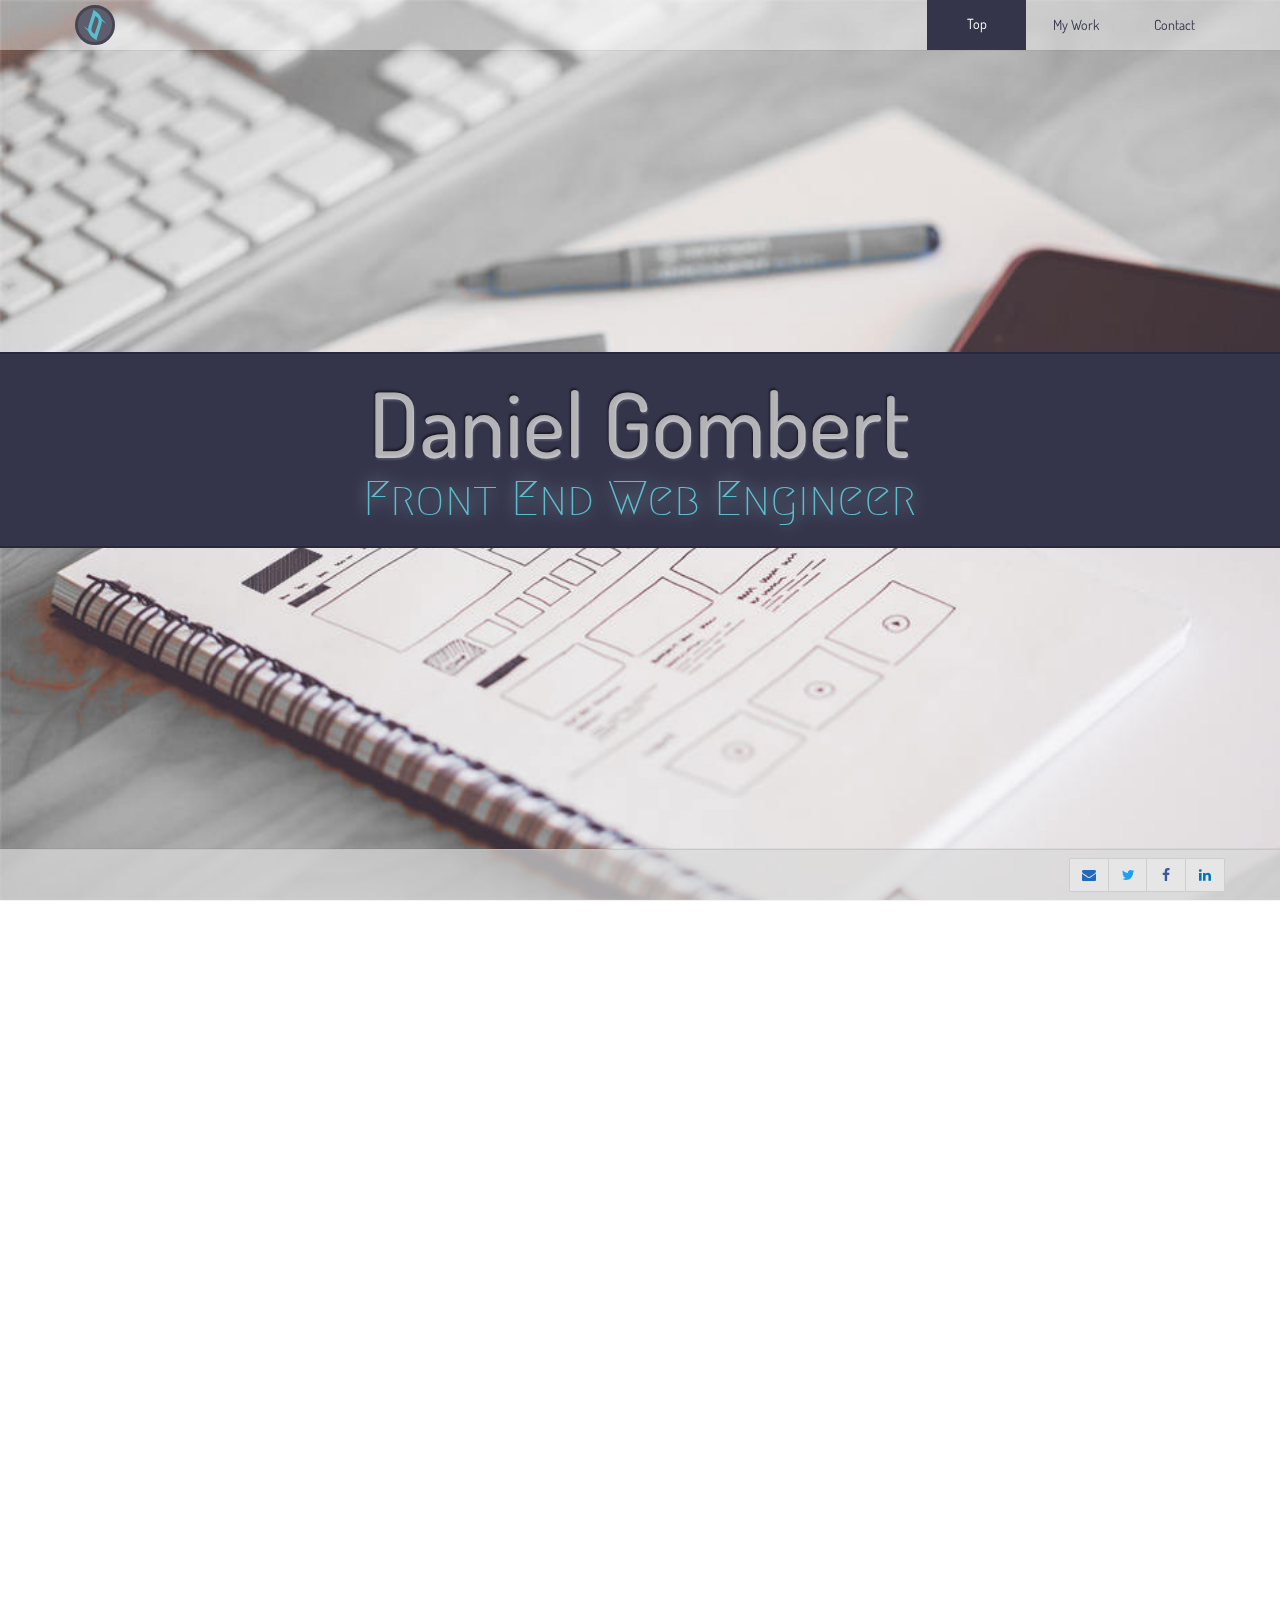
==== commit 040377d9: "Gulp deployment on 2017-07-05 at 14:36:44" ====
--- a/index.html
+++ b/index.html
@@ -47,7 +47,7 @@
 	<div class="slide slide-morrison slide-success" id="slide-morrison"><div class="slide-inner-wrap clearfix"><article class="col-lg-8  col-lg-offset-2 col-sm-10 col-sm-offset-1 project project-success"  data-project="morrison"><div class="col-sm-12 col-md-10 col-md-offset-1"><figure class="project-image"><a href="http://www.morrisonforyou.com"><img src="/assets/blank.gif" class="lazy"></a></figure></div><div class="col-sm-12 col-md-10 col-md-offset-1"><div class="project-card-text"><div class='project-card-heading'><h3><a href='http://www.morrisonforyou.com'>Morrison Property Maintenance</a></h3></div><div class='project-card-body'><p class='project-card-body-text'>Home of Morrison Property Maintenance, <small>INC.</small></p><div class='project-card-visit-button-wrapper'><div class="site-btn"><a href="http://www.morrisonforyou.com" class="btn-xs btn btn-site"><span>Visit The Site</span></a></div></div></div></div></div></article></div></div>
 	<div class="slide slide-aem slide-info" id="slide-aem"><div class="slide-inner-wrap clearfix"><article class="col-lg-8  col-lg-offset-2 col-sm-10 col-sm-offset-1 project project-info"  data-project="aem"><div class="col-sm-12 col-md-10 col-md-offset-1"><figure class="project-image"><a href="http://www.aemtools.com"><img src="/assets/blank.gif" class="lazy"></a></figure></div><div class="col-sm-12 col-md-10 col-md-offset-1"><div class="project-card-text"><div class='project-card-heading'><h3><a href='http://www.aemtools.com'>AE Machine Tools</a></h3></div><div class='project-card-body'><p class='project-card-body-text'>Global Website for AE MACHINE TOOLS, INC. USA and WMS GMBH & CO KG.</p><div class='project-card-visit-button-wrapper'><div class="site-btn"><a href="http://www.aemtools.com" class="btn-xs btn btn-site"><span>Visit The Site</span></a></div></div></div></div></div></article></div></div>
 	<div class="slide slide-pht slide-danger" id="slide-pht"><div class="slide-inner-wrap clearfix"><article class="col-lg-8  col-lg-offset-2 col-sm-10 col-sm-offset-1 project project-danger"  data-project="pht"><div class="col-sm-12 col-md-10 col-md-offset-1"><figure class="project-image"><a href="http://partnersforhealthandtransformation.com"><img src="/assets/blank.gif" class="lazy"></a></figure></div><div class="col-sm-12 col-md-10 col-md-offset-1"><div class="project-card-text"><div class='project-card-heading'><h3><a href='http://partnersforhealthandtransformation.com'>Partners For Health And Transformation</a></h3></div><div class='project-card-body'><p class='project-card-body-text'>The Official Website and Blog for Partners For Health and Transformation, <small>INC.</small></p><div class='project-card-visit-button-wrapper'><div class="site-btn"><a href="http://partnersforhealthandtransformation.com" class="btn-xs btn btn-site"><span>Visit The Site</span></a></div></div></div></div></div></article></div></div>
-	<div class="slide slide-sfarch slide-warning" id="slide-sfarch"><div class="slide-inner-wrap clearfix"><article class="col-lg-8  col-lg-offset-2 col-sm-10 col-sm-offset-1 project project-warning"  data-project="sfarch"><div class="col-sm-12 col-md-10 col-md-offset-1"><figure class="project-image"><a href="https://appsto.re/us/LUFnV.i"><img src="/assets/blank.gif" class="lazy"></a></figure></div><div class="col-sm-12 col-md-10 col-md-offset-1"><div class="project-card-text"><div class='project-card-heading'><h3><a href='https://appsto.re/us/LUFnV.i'>'SFARCH' Iphone Application</a></h3></div><div class='project-card-body'><p class='project-card-body-text'>The Official iPhone application for <a href='http://www.sfarch.us/'>Sedgewick & Ferweda Architects</a>.  AKA 'SFARCH'.</p><div class='project-card-visit-button-wrapper'><div class="site-btn"><a href="https://appsto.re/us/LUFnV.i" class="btn-xs btn btn-app-store"><i class='fa fa-apple'></i> <span class='small'>Download on the</span> <span class='big'>App Store</span></a></div></div></div></div></div></article></div></div>
+	<div class="slide slide-sfarch slide-warning" id="slide-sfarch"><div class="slide-inner-wrap clearfix"><article class="col-lg-8  col-lg-offset-2 col-sm-10 col-sm-offset-1 project project-warning"  data-project="sfarch"><div class="col-sm-12 col-md-10 col-md-offset-1"><figure class="project-image"><a href="https://appsto.re/us/LUFnV.i"><img src="/assets/blank.gif" class="lazy"></a><div class='project-card-visit-button-wrapper'><div class="site-btn"><a href="https://appsto.re/us/LUFnV.i" class="btn-xs btn btn-app-store"><i class='fa fa-apple'></i> <span class='small'>Download on the</span> <span class='big'>App Store</span></a></div><div></figure></div><div class="col-sm-12 col-md-10 col-md-offset-1"><div class="project-card-text"><div class='project-card-heading'><h3><a href='https://appsto.re/us/LUFnV.i'>'SFARCH' Iphone Application</a></h3></div><div class='project-card-body'><p class='project-card-body-text'>The Official iPhone application for <a href='http://www.sfarch.us/'>Sedgewick & Ferweda Architects</a>.  AKA 'SFARCH'.</p></div></div></div></article></div></div>
 	
 		<!-- /= end project slides -->
 	</section>
--- a/assets/main.min.css
+++ b/assets/main.min.css
@@ -1 +1 @@
-.navbar-main,.navbar-secondary{box-shadow:0 0 1px rgba(19,23,27,.3)}.greeting-wrap:after,.project-card-visit-button-wrapper:after{clear:both}#fullpage,.fp-next.opaque:before,.fp-next:before,.fp-prev.opaque:before,.fp-prev:before,.translucent{opacity:0}body{background:0 0}navbar{transition:opacity .7s ease}.navbar-main{background-color:rgba(255,255,255,.4);border-color:rgba(224,220,219,.45)}.navbar-main .navbar-brand{color:#595b5a}.navbar-main .navbar-brand:focus,.navbar-main .navbar-brand:hover{color:#29293b;background-color:transparent}.navbar-main .navbar-text{color:#595b5a}.navbar-main .navbar-nav>li>a{color:#34344A}.navbar-main .navbar-nav>li>a:focus,.navbar-main .navbar-nav>li>a:hover{color:#29293b;background-color:transparent}.navbar-main .navbar-nav>.active>a,.navbar-main .navbar-nav>.active>a:focus,.navbar-main .navbar-nav>.active>a:hover{background-color:transparent;color:#fff}.navbar-main .navbar-nav>.disabled>a,.navbar-main .navbar-nav>.disabled>a:focus,.navbar-main .navbar-nav>.disabled>a:hover{background-color:transparent;color:#aaa}.navbar-main .navbar-toggle{border-color:transparent}.navbar-main .navbar-toggle:focus,.navbar-main .navbar-toggle:hover{background-color:rgba(255,255,255,.3)}.navbar-main .navbar-toggle .icon-bar{background-color:transparent}.navbar-main .navbar-collapse,.navbar-main .navbar-form{border-color:rgba(237,237,237,.4)}.navbar-main .navbar-nav>.open>a,.navbar-main .navbar-nav>.open>a:focus,.navbar-main .navbar-nav>.open>a:hover{background-color:transparent;color:#fff}@media (max-width:768px){.navbar-main .navbar-nav .open .dropdown-menu>.dropdown-header{border-color:rgba(224,220,219,.45)}.navbar-main .navbar-nav .open .dropdown-menu .divider{background-color:rgba(224,220,219,.45)}.navbar-main .navbar-nav .open .dropdown-menu>li>a{color:#34344A}.navbar-main .navbar-nav .open .dropdown-menu>li>a:focus,.navbar-main .navbar-nav .open .dropdown-menu>li>a:hover{color:#29293b;background-color:transparent}.navbar-main .navbar-nav .open .dropdown-menu>.active>a,.navbar-main .navbar-nav .open .dropdown-menu>.active>a:focus,.navbar-main .navbar-nav .open .dropdown-menu>.active>a:hover{color:#fff;background-color:transparent}.navbar-main .navbar-nav .open .dropdown-menu>.disabled>a,.navbar-main .navbar-nav .open .dropdown-menu>.disabled>a:focus,.navbar-main .navbar-nav .open .dropdown-menu>.disabled>a:hover{color:#aaa;background-color:transparent}}.navbar-main .navbar-link{color:#34344A}.navbar-main .navbar-link:hover{color:#29293b}.navbar-main .btn-link{color:#34344A}.navbar-main .btn-link:focus,.navbar-main .btn-link:hover{color:#29293b}.navbar-main .btn-link[disabled]:focus,.navbar-main .btn-link[disabled]:hover,fieldset[disabled] .navbar-main .btn-link:focus,fieldset[disabled] .navbar-main .btn-link:hover{color:#aaa}.navbar-main .dropdown-menu>.active>a,.navbar-main .dropdown-menu>.active>a:focus,.navbar-main .dropdown-menu>.active>a:hover{background-color:rgba(255,255,255,.4);color:#fff!important}@media (max-width:768px){.navbar-main .dropdown-menu>li>a{color:#fff!important}}.navbar-secondary{background-color:rgba(216,216,216,.7);border-color:rgba(191,191,191,.7)}.navbar-secondary .navbar-brand{color:#2168c1}.navbar-secondary .navbar-brand:focus,.navbar-secondary .navbar-brand:hover{color:#1f62b6;background-color:rgba(255,255,255,.3)}.navbar-secondary .navbar-nav>li>a,.navbar-secondary .navbar-text{color:#2168c1}.navbar-secondary .navbar-nav>li>a:focus,.navbar-secondary .navbar-nav>li>a:hover{color:#1f62b6;background-color:rgba(255,255,255,.3)}.navbar-secondary .navbar-nav>.active>a,.navbar-secondary .navbar-nav>.active>a:focus,.navbar-secondary .navbar-nav>.active>a:hover{background-color:rgba(255,255,255,.405);color:#1d5cab}.navbar-secondary .navbar-nav>.disabled>a,.navbar-secondary .navbar-nav>.disabled>a:focus,.navbar-secondary .navbar-nav>.disabled>a:hover{background-color:transparent;color:#aaa}.navbar-secondary .navbar-toggle{border-color:transparent}.navbar-secondary .navbar-toggle:focus,.navbar-secondary .navbar-toggle:hover{background-color:rgba(255,255,255,.3)}.navbar-secondary .navbar-toggle .icon-bar{background-color:transparent}.navbar-secondary .navbar-collapse,.navbar-secondary .navbar-form{border-color:rgba(198,198,198,.7)}.navbar-secondary .navbar-nav>.open>a,.navbar-secondary .navbar-nav>.open>a:focus,.navbar-secondary .navbar-nav>.open>a:hover{background-color:rgba(255,255,255,.405);color:#1d5cab}@media (max-width:768px){.navbar-secondary .navbar-nav .open .dropdown-menu>.dropdown-header{border-color:rgba(191,191,191,.7)}.navbar-secondary .navbar-nav .open .dropdown-menu .divider{background-color:rgba(191,191,191,.7)}.navbar-secondary .navbar-nav .open .dropdown-menu>li>a{color:#2168c1}.navbar-secondary .navbar-nav .open .dropdown-menu>li>a:focus,.navbar-secondary .navbar-nav .open .dropdown-menu>li>a:hover{color:#1f62b6;background-color:rgba(255,255,255,.3)}.navbar-secondary .navbar-nav .open .dropdown-menu>.active>a,.navbar-secondary .navbar-nav .open .dropdown-menu>.active>a:focus,.navbar-secondary .navbar-nav .open .dropdown-menu>.active>a:hover{color:#1d5cab;background-color:rgba(255,255,255,.405)}.navbar-secondary .navbar-nav .open .dropdown-menu>.disabled>a,.navbar-secondary .navbar-nav .open .dropdown-menu>.disabled>a:focus,.navbar-secondary .navbar-nav .open .dropdown-menu>.disabled>a:hover{color:#aaa;background-color:transparent}}.navbar-secondary .navbar-link{color:#2168c1}.navbar-secondary .navbar-link:hover{color:#1f62b6}.navbar-secondary .btn-link{color:#2168c1}.navbar-secondary .btn-link:focus,.navbar-secondary .btn-link:hover{color:#1f62b6}.navbar-secondary .btn-link[disabled]:focus,.navbar-secondary .btn-link[disabled]:hover,fieldset[disabled] .navbar-secondary .btn-link:focus,fieldset[disabled] .navbar-secondary .btn-link:hover{color:#aaa}.navbar-secondary .dropdown-menu>.active>a,.navbar-secondary .dropdown-menu>.active>a:focus,.navbar-secondary .dropdown-menu>.active>a:hover{background-color:rgba(216,216,216,.7);color:#fff!important}@media (max-width:768px){.navbar-secondary .dropdown-menu>li>a{color:#fff!important}}.navbar-toggle{margin-top:5px;margin-bottom:5px}.navbar-brand{padding-top:0;padding-bottom:0;height:50px}.navbar-brand img{width:40px;height:40px;margin:5px}.navbar-main .navbar-nav>.active.warning>a,.navbar-main .navbar-nav>.active.warning>a:focus,.navbar-main .navbar-nav>.active.warning>a:hover{background-color:#CC5A71}@media (min-width:768px){.navbar-main .navbar-nav>.active.warning>a,.navbar-main .navbar-nav>.active.warning>a:focus,.navbar-main .navbar-nav>.active.warning>a:hover{background-color:transparent;border-bottom:none}}.navbar-main .navbar-nav>.active.warning>a+.nav-overlay,.navbar-main .navbar-nav>.active.warning>a:focus+.nav-overlay,.navbar-main .navbar-nav>.active.warning>a:hover+.nav-overlay{background-color:#CC5A71;transition:background-color .7s ease,-webkit-transform .7s ease;transition:transform .7s ease,background-color .7s ease;transition:transform .7s ease,background-color .7s ease,-webkit-transform .7s ease;color:#fff}.navbar-main .navbar-nav>.warning .nav-overlay{background-color:#CC5A71}.navbar-main .navbar-nav>.active.success>a,.navbar-main .navbar-nav>.active.success>a:focus,.navbar-main .navbar-nav>.active.success>a:hover{background-color:#34344A}@media (min-width:768px){.navbar-main .navbar-nav>.active.success>a,.navbar-main .navbar-nav>.active.success>a:focus,.navbar-main .navbar-nav>.active.success>a:hover{background-color:transparent;border-bottom:none}}.navbar-main .navbar-nav>.active.success>a+.nav-overlay,.navbar-main .navbar-nav>.active.success>a:focus+.nav-overlay,.navbar-main .navbar-nav>.active.success>a:hover+.nav-overlay{background-color:#34344A;transition:background-color .7s ease,-webkit-transform .7s ease;transition:transform .7s ease,background-color .7s ease;transition:transform .7s ease,background-color .7s ease,-webkit-transform .7s ease;color:#fff}.navbar-main .navbar-nav>.success .nav-overlay{background-color:#34344A}.navbar-main .navbar-nav>.active.danger>a,.navbar-main .navbar-nav>.active.danger>a:focus,.navbar-main .navbar-nav>.active.danger>a:hover{background-color:#5bbecd}@media (min-width:768px){.navbar-main .navbar-nav>.active.danger>a,.navbar-main .navbar-nav>.active.danger>a:focus,.navbar-main .navbar-nav>.active.danger>a:hover{background-color:transparent;border-bottom:none}}.navbar-main .navbar-nav>.active.danger>a+.nav-overlay,.navbar-main .navbar-nav>.active.danger>a:focus+.nav-overlay,.navbar-main .navbar-nav>.active.danger>a:hover+.nav-overlay{background-color:#5bbecd;transition:background-color .7s ease,-webkit-transform .7s ease;transition:transform .7s ease,background-color .7s ease;transition:transform .7s ease,background-color .7s ease,-webkit-transform .7s ease;color:#fff}.navbar-main .navbar-nav>.danger .nav-overlay{background-color:#5bbecd}.nav-overlay{display:none}.ratio-1-1,.ratio-16-9,.ratio-4-3,.ratio-square{display:block;overflow:hidden}@media (min-width:768px){.nav-overlay{will-change:transform;display:block;-webkit-backface-visibility:hidden;backface-visibility:hidden;line-height:52px;-webkit-transform-style:flat;transform-style:flat;transition:background-color .7s ease,-webkit-transform .7s ease;transition:transform .7s ease,background-color .7s ease;transition:transform .7s ease,background-color .7s ease,-webkit-transform .7s ease}.navbar-main .navbar-nav{width:298px}.navbar-main .navbar-nav>li{width:99px;overflow:hidden;max-height:50px;text-align:center}.navbar-nav li[data-index="0"] .nav-overlay{-webkit-transform-origin:right;transform-origin:right;-webkit-transform:translate3d(100px,-100%,100px);transform:translate3d(100px,-100%,100px)}}.ratio-1-1>img,.ratio-16-9>img,.ratio-4-3>img,.ratio-square>img{width:100%;border:0;left:0;top:0;bottom:0}@media (min-width:768px){.navbar-nav li[data-index="0"].active .nav-overlay,.navbar-nav li[data-index="1"].active .nav-overlay{-webkit-transform:translate3d(0,-100%,100px);transform:translate3d(0,-100%,100px)}.navbar-nav li[data-index="1"].active-left .nav-overlay{-webkit-transform-origin:left;transform-origin:left;-webkit-transform:translate3d(-100px,-100%,100px);transform:translate3d(-100px,-100%,100px);background-color:#34344A}.navbar-nav li[data-index="1"].active-right .nav-overlay{-webkit-transform-origin:right;transform-origin:right;-webkit-transform:translate3d(100px,-100%,100px);transform:translate3d(100px,-100%,100px);background-color:#5bbecd}.navbar-nav li[data-index="2"] .nav-overlay{-webkit-transform-origin:left;transform-origin:left;-webkit-transform:translate3d(-100px,-100%,100px);transform:translate3d(-100px,-100%,100px)}.navbar-nav li[data-index="2"].active .nav-overlay{-webkit-transform:translate3d(0,-100%,100px);transform:translate3d(0,-100%,100px)}}.navbar-fixed-top{border-width:0}#section1,#section2{background-image:url(/assets/pattern-bg.png)}#section0{background-image:url(/assets/section-top-bg.jpg);background-size:cover}.ratio-16-9{padding-bottom:56.25%;position:relative;height:0}.ratio-16-9>img{position:absolute;height:100%}.ratio-4-3{padding-bottom:75%;position:relative;height:0}.ratio-4-3>img{position:absolute;height:100%}.ratio-1-1,.ratio-square{padding-bottom:100%;position:relative;height:0}.ratio-1-1>img,.ratio-square>img{position:absolute;height:100%}.contact-paragraph,.modal{font-family:Roboto;font-weight:500}.cssvwunit .greeting{font-size:10.5vw}@media (min-width:768px) and (max-width:1199px){.cssvwunit .greeting{font-size:8.5vw}}@media (min-width:1200px){.cssvwunit .greeting{font-size:7vw}}@media (min-width:1500px){.cssvwunit .greeting{font-size:5.5vw}}.cssvwunit .greeting .title{font-size:65%}@media (min-width:1200px){.cssvwunit .greeting .title{font-size:55%}}@media (min-width:1500px){.cssvwunit .greeting .title{font-size:45%}}.no-svg .svg{display:none}.svg .svg{display:block}html .png{display:none}html.no-svg .png{display:block}.modal-body h4{margin-top:0}.greeting-wrap{border-style:solid;border-width:2px 0;padding-bottom:10px}.greeting-wrap:after,.greeting-wrap:before{content:" ";display:table}.greeting-primary{background-color:#2168c1;border-color:#1d5cab}.greeting-primary .name{color:#CC5A71}.greeting-primary .title{color:#fff;text-shadow:0 0 18px rgba(255,255,255,.8)}.greeting-success{background-color:#34344A;border-color:#29293b}.greeting-success .name{color:rgba(255,255,255,.65)}.greeting-success .title{color:#5bbecd;text-shadow:0 0 18px rgba(182,234,241,.8)}.greeting-danger .title,.greeting-info .title,.greeting-warning .title{text-shadow:0 0 18px rgba(255,255,255,.8)}.greeting-info{background-color:#80475E;border-color:#703e52}.greeting-info .name{color:#000}.greeting-info .title{color:#fff}.greeting-warning{background-color:#CC5A71;border-color:#c64760}.greeting-warning .name{color:#34344A}.greeting-warning .title{color:rgba(255,255,255,.5)}.greeting-danger{background-color:#5bbecd;border-color:#47b6c7}.greeting-danger .name{color:#4a3b40}.greeting-danger .title{color:#fff}.name,.title{display:block;text-align:center;margin:0 auto}.btn-app-store{background:#0d0d0d;border:1px solid #000;border-radius:3px;color:#fff;height:35px;padding-left:35px;padding-right:5px;padding-top:7.5px;position:relative}.btn-app-store:active,.btn-app-store:focus,.btn-app-store:hover{background:#000;color:#fff}.btn-email.active,.btn-email:active,.btn-facebook.active,.btn-facebook:active,.btn-linkedin.active,.btn-linkedin:active,.btn-twitter.active,.btn-twitter:active,.open>.dropdown-toggle.btn-email,.open>.dropdown-toggle.btn-facebook,.open>.dropdown-toggle.btn-linkedin,.open>.dropdown-toggle.btn-twitter{background-image:none}.btn-app-store i{font-size:20px;left:10px;margin-top:-2px;position:absolute}.btn-app-store .small{display:block;font-size:10px;line-height:10px;margin-top:-4px}.btn-app-store .big{display:block;font-size:14px;line-height:14px;text-align:justify}.btn-toolbar .btn.navbar-btn{border-radius:1px}.btn-toolbar .btn .fa{width:14px}.btn-email{color:#2168c1;background-color:#e6e6e6;border-color:#cecece}.btn-email.active,.btn-email.active.focus,.btn-email.active:focus,.btn-email.active:hover,.btn-email.focus,.btn-email:active,.btn-email:active.focus,.btn-email:active:focus,.btn-email:active:hover,.btn-email:focus,.btn-email:hover,.open>.dropdown-toggle.btn-email,.open>.dropdown-toggle.btn-email.focus,.open>.dropdown-toggle.btn-email:focus,.open>.dropdown-toggle.btn-email:hover{color:#2168c1;background-color:#dadada;border-color:#bdbdbd}.btn-email.disabled.focus,.btn-email.disabled:focus,.btn-email.disabled:hover,.btn-email[disabled].focus,.btn-email[disabled]:focus,.btn-email[disabled]:hover,fieldset[disabled] .btn-email.focus,fieldset[disabled] .btn-email:focus,fieldset[disabled] .btn-email:hover{background-color:#e6e6e6;border-color:#cecece}.btn-email .badge{color:#e6e6e6;background-color:#2168c1}.btn-facebook{color:#3b5998;background-color:#e6e6e6;border-color:#cecece}.btn-facebook.active,.btn-facebook.active.focus,.btn-facebook.active:focus,.btn-facebook.active:hover,.btn-facebook.focus,.btn-facebook:active,.btn-facebook:active.focus,.btn-facebook:active:focus,.btn-facebook:active:hover,.btn-facebook:focus,.btn-facebook:hover,.open>.dropdown-toggle.btn-facebook,.open>.dropdown-toggle.btn-facebook.focus,.open>.dropdown-toggle.btn-facebook:focus,.open>.dropdown-toggle.btn-facebook:hover{color:#3b5998;background-color:#dadada;border-color:#bdbdbd}.btn-facebook.disabled.focus,.btn-facebook.disabled:focus,.btn-facebook.disabled:hover,.btn-facebook[disabled].focus,.btn-facebook[disabled]:focus,.btn-facebook[disabled]:hover,fieldset[disabled] .btn-facebook.focus,fieldset[disabled] .btn-facebook:focus,fieldset[disabled] .btn-facebook:hover{background-color:#e6e6e6;border-color:#cecece}.btn-facebook .badge{color:#e6e6e6;background-color:#3b5998}.btn-twitter{color:#1da1f2;background-color:#e6e6e6;border-color:#cecece}.btn-twitter.active,.btn-twitter.active.focus,.btn-twitter.active:focus,.btn-twitter.active:hover,.btn-twitter.focus,.btn-twitter:active,.btn-twitter:active.focus,.btn-twitter:active:focus,.btn-twitter:active:hover,.btn-twitter:focus,.btn-twitter:hover,.open>.dropdown-toggle.btn-twitter,.open>.dropdown-toggle.btn-twitter.focus,.open>.dropdown-toggle.btn-twitter:focus,.open>.dropdown-toggle.btn-twitter:hover{color:#1da1f2;background-color:#dadada;border-color:#bdbdbd}.btn-twitter.disabled.focus,.btn-twitter.disabled:focus,.btn-twitter.disabled:hover,.btn-twitter[disabled].focus,.btn-twitter[disabled]:focus,.btn-twitter[disabled]:hover,fieldset[disabled] .btn-twitter.focus,fieldset[disabled] .btn-twitter:focus,fieldset[disabled] .btn-twitter:hover{background-color:#e6e6e6;border-color:#cecece}.btn-twitter .badge{color:#e6e6e6;background-color:#1da1f2}.btn-linkedin{color:#0077b5;background-color:#e6e6e6;border-color:#cecece}.btn-linkedin.active,.btn-linkedin.active.focus,.btn-linkedin.active:focus,.btn-linkedin.active:hover,.btn-linkedin.focus,.btn-linkedin:active,.btn-linkedin:active.focus,.btn-linkedin:active:focus,.btn-linkedin:active:hover,.btn-linkedin:focus,.btn-linkedin:hover,.open>.dropdown-toggle.btn-linkedin,.open>.dropdown-toggle.btn-linkedin.focus,.open>.dropdown-toggle.btn-linkedin:focus,.open>.dropdown-toggle.btn-linkedin:hover{color:#0077b5;background-color:#dadada;border-color:#bdbdbd}.btn-linkedin.disabled.focus,.btn-linkedin.disabled:focus,.btn-linkedin.disabled:hover,.btn-linkedin[disabled].focus,.btn-linkedin[disabled]:focus,.btn-linkedin[disabled]:hover,fieldset[disabled] .btn-linkedin.focus,fieldset[disabled] .btn-linkedin:focus,fieldset[disabled] .btn-linkedin:hover{background-color:#e6e6e6;border-color:#cecece}.btn-linkedin .badge{color:#e6e6e6;background-color:#0077b5}.navbar-fixed-bottom .navbar-right .btn-group .btn-toolbar .btn-facebook{margin-left:-2px}.email a:before,.inline-email a:before{content:attr(data-user);margin-left:10px}.email a:after,.inline-email a:after{content:attr(data-domain) attr(data-suffix)}.project-card-text,.project-image{border-radius:3px;overflow:hidden;box-shadow:0 0 11px rgba(0,0,0,.2)}.project-image{padding:0}.project-card-text{background-color:#fff;padding:0 15px 5px}.project-card-heading{margin:5px 0;border-bottom:1px solid #dedede}.project-card-heading>h3{margin:0;padding:5px 0;white-space:pre;text-overflow:ellipsis;overflow:hidden}.project-image img{opacity:0;transition:opacity .5s ease-in}.slide-pattern-bg{background-repeat:repeat}.site-url{border:0;display:block;margin-bottom:3px;padding:3px 5px}.project-image a{padding-bottom:100%;position:relative;display:block;height:0;overflow:hidden}.project-image a>img{position:absolute;top:0;bottom:0;width:100%;height:100%;border:0;left:0}@media (min-width:768px){.project-image a{padding-bottom:56.25%;position:relative;display:block;height:0;overflow:hidden}.project-image a>img{position:absolute;top:0;bottom:0;width:100%;height:100%;border:0;left:0}}.project-card-body-text{font-size:17px;color:#595b5a}.project-card-text{margin-top:15px}.project-card-visit-button-wrapper:after,.project-card-visit-button-wrapper:before{content:" ";display:table}.project-card-text>a:first-child{overflow:hidden;text-overflow:ellipsis;white-space:pre}.project{top:-15px}.slide-success{background:url(/assets/pattern-bg.png),linear-gradient(90deg,#deefe2 40%,#e4f2ed)}.project-success .project-card-heading a{color:#00a07d}.project-success .site-btn .btn.btn-site{color:#fffff5;background-color:#34be71;border-color:#00a07d}.project-success .site-btn .btn.btn-site.focus,.project-success .site-btn .btn.btn-site:focus{color:#fffff5;background-color:#299659;border-color:#002119}.open>.dropdown-toggle.project-success .site-btn .btn.btn-site,.project-success .site-btn .btn.btn-site.active,.project-success .site-btn .btn.btn-site:active,.project-success .site-btn .btn.btn-site:hover{color:#fffff5;background-color:#299659;border-color:#00634d}.open>.dropdown-toggle.project-success .site-btn .btn.btn-site.focus,.open>.dropdown-toggle.project-success .site-btn .btn.btn-site:focus,.open>.dropdown-toggle.project-success .site-btn .btn.btn-site:hover,.project-success .site-btn .btn.btn-site.active.focus,.project-success .site-btn .btn.btn-site.active:focus,.project-success .site-btn .btn.btn-site.active:hover,.project-success .site-btn .btn.btn-site:active.focus,.project-success .site-btn .btn.btn-site:active:focus,.project-success .site-btn .btn.btn-site:active:hover{color:#fffff5;background-color:#217a49;border-color:#002119}.open>.dropdown-toggle.project-success .site-btn .btn.btn-site,.project-success .site-btn .btn.btn-site.active,.project-success .site-btn .btn.btn-site:active{background-image:none}.project-success .site-btn .btn.btn-site.disabled.focus,.project-success .site-btn .btn.btn-site.disabled:focus,.project-success .site-btn .btn.btn-site.disabled:hover,.project-success .site-btn .btn.btn-site[disabled].focus,.project-success .site-btn .btn.btn-site[disabled]:focus,.project-success .site-btn .btn.btn-site[disabled]:hover,fieldset[disabled] .project-success .site-btn .btn.btn-site.focus,fieldset[disabled] .project-success .site-btn .btn.btn-site:focus,fieldset[disabled] .project-success .site-btn .btn.btn-site:hover{background-color:#34be71;border-color:#00a07d}.project-success .site-btn .btn.btn-site .badge{color:#34be71;background-color:#fffff5}.slide-info{background:url(/assets/pattern-bg.png),linear-gradient(90deg,#e4f2ed 40%,#e9f6fb)}.project-info .project-card-heading a{color:#789bb4}.project-info .site-btn .btn.btn-site{color:#f2f2f2;background-color:#74b75a;border-color:#5f9d5f}.project-info .site-btn .btn.btn-site.focus,.project-info .site-btn .btn.btn-site:focus{color:#f2f2f2;background-color:#5c9b43;border-color:#2f4e2f}.open>.dropdown-toggle.project-info .site-btn .btn.btn-site,.project-info .site-btn .btn.btn-site.active,.project-info .site-btn .btn.btn-site:active,.project-info .site-btn .btn.btn-site:hover{color:#f2f2f2;background-color:#5c9b43;border-color:#487748}.open>.dropdown-toggle.project-info .site-btn .btn.btn-site.focus,.open>.dropdown-toggle.project-info .site-btn .btn.btn-site:focus,.open>.dropdown-toggle.project-info .site-btn .btn.btn-site:hover,.project-info .site-btn .btn.btn-site.active.focus,.project-info .site-btn .btn.btn-site.active:focus,.project-info .site-btn .btn.btn-site.active:hover,.project-info .site-btn .btn.btn-site:active.focus,.project-info .site-btn .btn.btn-site:active:focus,.project-info .site-btn .btn.btn-site:active:hover{color:#f2f2f2;background-color:#4d8239;border-color:#2f4e2f}.open>.dropdown-toggle.project-info .site-btn .btn.btn-site,.project-info .site-btn .btn.btn-site.active,.project-info .site-btn .btn.btn-site:active{background-image:none}.project-info .site-btn .btn.btn-site.disabled.focus,.project-info .site-btn .btn.btn-site.disabled:focus,.project-info .site-btn .btn.btn-site.disabled:hover,.project-info .site-btn .btn.btn-site[disabled].focus,.project-info .site-btn .btn.btn-site[disabled]:focus,.project-info .site-btn .btn.btn-site[disabled]:hover,fieldset[disabled] .project-info .site-btn .btn.btn-site.focus,fieldset[disabled] .project-info .site-btn .btn.btn-site:focus,fieldset[disabled] .project-info .site-btn .btn.btn-site:hover{background-color:#74b75a;border-color:#5f9d5f}.project-info .site-btn .btn.btn-site .badge{color:#74b75a;background-color:#f2f2f2}.slide-warning{background:url(/assets/pattern-bg.png),linear-gradient(90deg,#f6e7de 40%,#eaeadf)}.project-warning .project-card-heading a{color:#41566E}.project-warning .site-btn .btn.btn-site{color:#ccc;background-color:#ccc;border-color:#ccc}.project-warning .site-btn .btn.btn-site.focus,.project-warning .site-btn .btn.btn-site:focus{color:#ccc;background-color:#b3b3b3;border-color:#8c8c8c}.open>.dropdown-toggle.project-warning .site-btn .btn.btn-site,.project-warning .site-btn .btn.btn-site.active,.project-warning .site-btn .btn.btn-site:active,.project-warning .site-btn .btn.btn-site:hover{color:#ccc;background-color:#b3b3b3;border-color:#adadad}.open>.dropdown-toggle.project-warning .site-btn .btn.btn-site.focus,.open>.dropdown-toggle.project-warning .site-btn .btn.btn-site:focus,.open>.dropdown-toggle.project-warning .site-btn .btn.btn-site:hover,.project-warning .site-btn .btn.btn-site.active.focus,.project-warning .site-btn .btn.btn-site.active:focus,.project-warning .site-btn .btn.btn-site.active:hover,.project-warning .site-btn .btn.btn-site:active.focus,.project-warning .site-btn .btn.btn-site:active:focus,.project-warning .site-btn .btn.btn-site:active:hover{color:#ccc;background-color:#a1a1a1;border-color:#8c8c8c}.open>.dropdown-toggle.project-warning .site-btn .btn.btn-site,.project-warning .site-btn .btn.btn-site.active,.project-warning .site-btn .btn.btn-site:active{background-image:none}.project-warning .site-btn .btn.btn-site.disabled.focus,.project-warning .site-btn .btn.btn-site.disabled:focus,.project-warning .site-btn .btn.btn-site.disabled:hover,.project-warning .site-btn .btn.btn-site[disabled].focus,.project-warning .site-btn .btn.btn-site[disabled]:focus,.project-warning .site-btn .btn.btn-site[disabled]:hover,fieldset[disabled] .project-warning .site-btn .btn.btn-site.focus,fieldset[disabled] .project-warning .site-btn .btn.btn-site:focus,fieldset[disabled] .project-warning .site-btn .btn.btn-site:hover{background-color:#ccc;border-color:#ccc}.project-warning .site-btn .btn.btn-site .badge{color:#ccc;background-color:#ccc}.slide-danger{background:url(/assets/pattern-bg.png),linear-gradient(90deg,#e9f6fb 40%,#f6e7de)}.project-danger .project-card-heading a{color:#7da8b5}.project-danger .site-btn .btn.btn-site{color:#fff;background-color:#40566e;border-color:#1f2d49}.project-danger .site-btn .btn.btn-site.focus,.project-danger .site-btn .btn.btn-site:focus{color:#fff;background-color:#2d3d4e;border-color:#000}.open>.dropdown-toggle.project-danger .site-btn .btn.btn-site,.project-danger .site-btn .btn.btn-site.active,.project-danger .site-btn .btn.btn-site:active,.project-danger .site-btn .btn.btn-site:hover{color:#fff;background-color:#2d3d4e;border-color:#0d131e}.open>.dropdown-toggle.project-danger .site-btn .btn.btn-site.focus,.open>.dropdown-toggle.project-danger .site-btn .btn.btn-site:focus,.open>.dropdown-toggle.project-danger .site-btn .btn.btn-site:hover,.project-danger .site-btn .btn.btn-site.active.focus,.project-danger .site-btn .btn.btn-site.active:focus,.project-danger .site-btn .btn.btn-site.active:hover,.project-danger .site-btn .btn.btn-site:active.focus,.project-danger .site-btn .btn.btn-site:active:focus,.project-danger .site-btn .btn.btn-site:active:hover{color:#fff;background-color:#202b37;border-color:#000}.open>.dropdown-toggle.project-danger .site-btn .btn.btn-site,.project-danger .site-btn .btn.btn-site.active,.project-danger .site-btn .btn.btn-site:active{background-image:none}.project-danger .site-btn .btn.btn-site.disabled.focus,.project-danger .site-btn .btn.btn-site.disabled:focus,.project-danger .site-btn .btn.btn-site.disabled:hover,.project-danger .site-btn .btn.btn-site[disabled].focus,.project-danger .site-btn .btn.btn-site[disabled]:focus,.project-danger .site-btn .btn.btn-site[disabled]:hover,fieldset[disabled] .project-danger .site-btn .btn.btn-site.focus,fieldset[disabled] .project-danger .site-btn .btn.btn-site:focus,fieldset[disabled] .project-danger .site-btn .btn.btn-site:hover{background-color:#40566e;border-color:#1f2d49}.project-danger .site-btn .btn.btn-site .badge{color:#40566e;background-color:#fff}.slide-primary{background:url(/assets/pattern-bg.png),linear-gradient(90deg,#eaeadf 40%,#deefe2)}.project-primary .project-card-heading a{color:#CC5A71}.project-primary .site-btn .btn.btn-site{color:#fff;background-color:#686777;border-color:#5d5c6a}.project-primary .site-btn .btn.btn-site.focus,.project-primary .site-btn .btn.btn-site:focus{color:#fff;background-color:#504f5c;border-color:#212126}.open>.dropdown-toggle.project-primary .site-btn .btn.btn-site,.project-primary .site-btn .btn.btn-site.active,.project-primary .site-btn .btn.btn-site:active,.project-primary .site-btn .btn.btn-site:hover{color:#fff;background-color:#504f5c;border-color:#404049}.open>.dropdown-toggle.project-primary .site-btn .btn.btn-site.focus,.open>.dropdown-toggle.project-primary .site-btn .btn.btn-site:focus,.open>.dropdown-toggle.project-primary .site-btn .btn.btn-site:hover,.project-primary .site-btn .btn.btn-site.active.focus,.project-primary .site-btn .btn.btn-site.active:focus,.project-primary .site-btn .btn.btn-site.active:hover,.project-primary .site-btn .btn.btn-site:active.focus,.project-primary .site-btn .btn.btn-site:active:focus,.project-primary .site-btn .btn.btn-site:active:hover{color:#fff;background-color:#3f3f49;border-color:#212126}.open>.dropdown-toggle.project-primary .site-btn .btn.btn-site,.project-primary .site-btn .btn.btn-site.active,.project-primary .site-btn .btn.btn-site:active{background-image:none}.project-primary .site-btn .btn.btn-site.disabled.focus,.project-primary .site-btn .btn.btn-site.disabled:focus,.project-primary .site-btn .btn.btn-site.disabled:hover,.project-primary .site-btn .btn.btn-site[disabled].focus,.project-primary .site-btn .btn.btn-site[disabled]:focus,.project-primary .site-btn .btn.btn-site[disabled]:hover,fieldset[disabled] .project-primary .site-btn .btn.btn-site.focus,fieldset[disabled] .project-primary .site-btn .btn.btn-site:focus,fieldset[disabled] .project-primary .site-btn .btn.btn-site:hover{background-color:#686777;border-color:#5d5c6a}.project-primary .site-btn .btn.btn-site .badge{color:#686777;background-color:#fff}.fp-viewing-top .navbar-collapse.in{background:0 0}.fp-viewing-projects .navbar-collapse.in,.fp-viewing-projects-0 .navbar-collapse.in{background:#efe8e3}.fp-viewing-contact .navbar-collapse.in{background-color:#e5e5e5}.navbar-collapse{transition:background .7s ease}.iframe-print{position:fixed;left:-99999px}.fp-controlArrow.fp-next{transition:-webkit-transform .1s ease;transition:transform .1s ease;transition:transform .1s ease,-webkit-transform .1s ease;-webkit-transform:scale3d(0,0,0);transform:scale3d(0,0,0);transition-delay:0}.fp-viewing-projects-0 .fp-controlArrow.fp-next{transition:-webkit-transform 250ms ease;transition:transform 250ms ease;transition:transform 250ms ease,-webkit-transform 250ms ease;transition-delay:.6s}[class^=fp-viewing-projects] .fp-controlArrow.fp-next{-webkit-transform:scale3d(1,1,1);transform:scale3d(1,1,1)}.projects .title{cursor:pointer}.projects .title,.top .title{font-family:Megrim,Dosis,HelveticaNeue-Light,"Helvetica Neue Light",HelveticaNeue,Helvetica,Arial,sans-serif}.greeting-success .name{text-shadow:-1px -2px 2px rgba(0,0,0,.5),1px 2px 2px rgba(255,255,255,.15)}.greeting-danger .name{text-shadow:0 -1px 1px rgba(0,0,0,.75),1px 2px 2px rgba(255,255,255,.15)}.greeting-warning .name{text-shadow:-1px -2px 2px rgba(0,0,0,.125),1px 2px 2px rgba(255,255,255,.205)}.greeting-wrap{transition:-webkit-transform .7s ease;transition:transform .7s ease;transition:transform .7s ease,-webkit-transform .7s ease}.section .greeting-wrap{-webkit-transform:translate3d(-25%,0,0);transform:translate3d(-25%,0,0)}.section.active .greeting-wrap{-webkit-transform:translate3d(0,0,0);transform:translate3d(0,0,0)}#section2 .title a{color:#fff;cursor:hand;cursor:pointer}.contact.section .section-content .panel{margin:10px 0;border-width:0 0 1px;border-color:#34344A;-webkit-transform:translate3d(0,150%,0);transform:translate3d(0,150%,0);transition:-webkit-transform 1.4s ease;transition:transform 1.4s ease;transition:transform 1.4s ease,-webkit-transform 1.4s ease}.contact.section .section-content .panel-body{font-size:4.5vmin;font-family:Roboto}@media (min-width:768px){.project{top:0}.contact.section .section-content .panel-body{font-size:2.75vmin}.fp-next.opaque:before,.fp-next:before,.fp-prev.opaque:before,.fp-prev:before{opacity:1}}.contact.section .section-content .panel-body blockquote{font-size:100%;font-family:Dosis,HelveticaNeue-Light,"Helvetica Neue Light",HelveticaNeue,Helvetica,Arial,sans-serif;font-style:italic}.contact.section.active .panel{-webkit-transform:translate3d(0,30px,0);transform:translate3d(0,30px,0)}.no-cssvwunit .contact.section .section-content .panel-body{font-size:16px}.loader,.loader:after,.loader:before{background:#333;-webkit-animation:load1 1s infinite ease-in-out;animation:load1 1s infinite ease-in-out;width:1em;height:4em}.loader{color:#333;text-indent:-9999em;margin:88px auto;position:relative;font-size:15px;-webkit-transform:translateZ(0);transform:translateZ(0);-webkit-animation-delay:-.16s;animation-delay:-.16s}.loader:after,.loader:before{position:absolute;top:0;content:''}.loader:before{left:-1.5em;-webkit-animation-delay:-.32s;animation-delay:-.32s}.loader:after{left:1.5em}@-webkit-keyframes load1{0%,100%,80%{box-shadow:0 0;height:4em}40%{box-shadow:0 -2em;height:5em}}@keyframes load1{0%,100%,80%{box-shadow:0 0;height:4em}40%{box-shadow:0 -2em;height:5em}}.load-wrap{display:none;transition:display .1s ease;position:absolute;left:0;right:0;top:33%}.load-wrap.loading{display:block}.fp-next,.fp-next.opaque,.fp-prev,.fp-prev.opaque{font-size:4vw}.no-cssvwunit .fp-next.opaque,.no-cssvwunit .fp-prev,.no-cssvwunit .fp-prev.fp-opaque .no-cssvwunit .fp-next{font-size:40px}.no-cssvwunit .fp-controlArrow.fp-prev{left:35px}.fp-controlArrow.fp-next{right:3.5vw}.no-cssvwunit .fp-controlArrow.fp-next{right:35px}@media (min-width:1200px){.no-cssvwunit .fp-next.opaque,.no-cssvwunit .fp-prev,.no-cssvwunit .fp-prev.fp-opaque .no-cssvwunit .fp-next{font-size:50px}.no-cssvwunit .fp-controlArrow.fp-prev{left:45px}.no-cssvwunit .fp-controlArrow.fp-next{right:45px}}.fp-next:before,.fp-prev:before{display:block;height:4vw;width:4vw;line-height:4vw;margin-top:-2vw;text-shadow:0 1px 1px rgba(255,255,255,.2),0 -2px 1px rgba(0,0,0,.2);margin-left:-2vw}+.navbar-main,.navbar-secondary{box-shadow:0 0 1px rgba(19,23,27,.3)}.greeting-wrap:after,.project-card-visit-button-wrapper:after{clear:both}#fullpage,.fp-next.opaque:before,.fp-next:before,.fp-prev.opaque:before,.fp-prev:before,.translucent{opacity:0}body{background:0 0}navbar{transition:opacity .7s ease}.navbar-main{background-color:rgba(255,255,255,.4);border-color:rgba(224,220,219,.45)}.navbar-main .navbar-brand{color:#595b5a}.navbar-main .navbar-brand:focus,.navbar-main .navbar-brand:hover{color:#29293b;background-color:transparent}.navbar-main .navbar-text{color:#595b5a}.navbar-main .navbar-nav>li>a{color:#34344A}.navbar-main .navbar-nav>li>a:focus,.navbar-main .navbar-nav>li>a:hover{color:#29293b;background-color:transparent}.navbar-main .navbar-nav>.active>a,.navbar-main .navbar-nav>.active>a:focus,.navbar-main .navbar-nav>.active>a:hover{background-color:transparent;color:#fff}.navbar-main .navbar-nav>.disabled>a,.navbar-main .navbar-nav>.disabled>a:focus,.navbar-main .navbar-nav>.disabled>a:hover{background-color:transparent;color:#aaa}.navbar-main .navbar-toggle{border-color:transparent}.navbar-main .navbar-toggle:focus,.navbar-main .navbar-toggle:hover{background-color:rgba(255,255,255,.3)}.navbar-main .navbar-toggle .icon-bar{background-color:transparent}.navbar-main .navbar-collapse,.navbar-main .navbar-form{border-color:rgba(237,237,237,.4)}.navbar-main .navbar-nav>.open>a,.navbar-main .navbar-nav>.open>a:focus,.navbar-main .navbar-nav>.open>a:hover{background-color:transparent;color:#fff}@media (max-width:768px){.navbar-main .navbar-nav .open .dropdown-menu>.dropdown-header{border-color:rgba(224,220,219,.45)}.navbar-main .navbar-nav .open .dropdown-menu .divider{background-color:rgba(224,220,219,.45)}.navbar-main .navbar-nav .open .dropdown-menu>li>a{color:#34344A}.navbar-main .navbar-nav .open .dropdown-menu>li>a:focus,.navbar-main .navbar-nav .open .dropdown-menu>li>a:hover{color:#29293b;background-color:transparent}.navbar-main .navbar-nav .open .dropdown-menu>.active>a,.navbar-main .navbar-nav .open .dropdown-menu>.active>a:focus,.navbar-main .navbar-nav .open .dropdown-menu>.active>a:hover{color:#fff;background-color:transparent}.navbar-main .navbar-nav .open .dropdown-menu>.disabled>a,.navbar-main .navbar-nav .open .dropdown-menu>.disabled>a:focus,.navbar-main .navbar-nav .open .dropdown-menu>.disabled>a:hover{color:#aaa;background-color:transparent}}.navbar-main .navbar-link{color:#34344A}.navbar-main .navbar-link:hover{color:#29293b}.navbar-main .btn-link{color:#34344A}.navbar-main .btn-link:focus,.navbar-main .btn-link:hover{color:#29293b}.navbar-main .btn-link[disabled]:focus,.navbar-main .btn-link[disabled]:hover,fieldset[disabled] .navbar-main .btn-link:focus,fieldset[disabled] .navbar-main .btn-link:hover{color:#aaa}.navbar-main .dropdown-menu>.active>a,.navbar-main .dropdown-menu>.active>a:focus,.navbar-main .dropdown-menu>.active>a:hover{background-color:rgba(255,255,255,.4);color:#fff!important}@media (max-width:768px){.navbar-main .dropdown-menu>li>a{color:#fff!important}}.navbar-secondary{background-color:rgba(216,216,216,.7);border-color:rgba(191,191,191,.7)}.navbar-secondary .navbar-brand{color:#2168c1}.navbar-secondary .navbar-brand:focus,.navbar-secondary .navbar-brand:hover{color:#1f62b6;background-color:rgba(255,255,255,.3)}.navbar-secondary .navbar-nav>li>a,.navbar-secondary .navbar-text{color:#2168c1}.navbar-secondary .navbar-nav>li>a:focus,.navbar-secondary .navbar-nav>li>a:hover{color:#1f62b6;background-color:rgba(255,255,255,.3)}.navbar-secondary .navbar-nav>.active>a,.navbar-secondary .navbar-nav>.active>a:focus,.navbar-secondary .navbar-nav>.active>a:hover{background-color:rgba(255,255,255,.405);color:#1d5cab}.navbar-secondary .navbar-nav>.disabled>a,.navbar-secondary .navbar-nav>.disabled>a:focus,.navbar-secondary .navbar-nav>.disabled>a:hover{background-color:transparent;color:#aaa}.navbar-secondary .navbar-toggle{border-color:transparent}.navbar-secondary .navbar-toggle:focus,.navbar-secondary .navbar-toggle:hover{background-color:rgba(255,255,255,.3)}.navbar-secondary .navbar-toggle .icon-bar{background-color:transparent}.navbar-secondary .navbar-collapse,.navbar-secondary .navbar-form{border-color:rgba(198,198,198,.7)}.navbar-secondary .navbar-nav>.open>a,.navbar-secondary .navbar-nav>.open>a:focus,.navbar-secondary .navbar-nav>.open>a:hover{background-color:rgba(255,255,255,.405);color:#1d5cab}@media (max-width:768px){.navbar-secondary .navbar-nav .open .dropdown-menu>.dropdown-header{border-color:rgba(191,191,191,.7)}.navbar-secondary .navbar-nav .open .dropdown-menu .divider{background-color:rgba(191,191,191,.7)}.navbar-secondary .navbar-nav .open .dropdown-menu>li>a{color:#2168c1}.navbar-secondary .navbar-nav .open .dropdown-menu>li>a:focus,.navbar-secondary .navbar-nav .open .dropdown-menu>li>a:hover{color:#1f62b6;background-color:rgba(255,255,255,.3)}.navbar-secondary .navbar-nav .open .dropdown-menu>.active>a,.navbar-secondary .navbar-nav .open .dropdown-menu>.active>a:focus,.navbar-secondary .navbar-nav .open .dropdown-menu>.active>a:hover{color:#1d5cab;background-color:rgba(255,255,255,.405)}.navbar-secondary .navbar-nav .open .dropdown-menu>.disabled>a,.navbar-secondary .navbar-nav .open .dropdown-menu>.disabled>a:focus,.navbar-secondary .navbar-nav .open .dropdown-menu>.disabled>a:hover{color:#aaa;background-color:transparent}}.navbar-secondary .navbar-link{color:#2168c1}.navbar-secondary .navbar-link:hover{color:#1f62b6}.navbar-secondary .btn-link{color:#2168c1}.navbar-secondary .btn-link:focus,.navbar-secondary .btn-link:hover{color:#1f62b6}.navbar-secondary .btn-link[disabled]:focus,.navbar-secondary .btn-link[disabled]:hover,fieldset[disabled] .navbar-secondary .btn-link:focus,fieldset[disabled] .navbar-secondary .btn-link:hover{color:#aaa}.navbar-secondary .dropdown-menu>.active>a,.navbar-secondary .dropdown-menu>.active>a:focus,.navbar-secondary .dropdown-menu>.active>a:hover{background-color:rgba(216,216,216,.7);color:#fff!important}@media (max-width:768px){.navbar-secondary .dropdown-menu>li>a{color:#fff!important}}.navbar-toggle{margin-top:5px;margin-bottom:5px}.navbar-brand{padding-top:0;padding-bottom:0;height:50px}.navbar-brand img{width:40px;height:40px;margin:5px}.navbar-main .navbar-nav>.active.warning>a,.navbar-main .navbar-nav>.active.warning>a:focus,.navbar-main .navbar-nav>.active.warning>a:hover{background-color:#CC5A71}@media (min-width:768px){.navbar-main .navbar-nav>.active.warning>a,.navbar-main .navbar-nav>.active.warning>a:focus,.navbar-main .navbar-nav>.active.warning>a:hover{background-color:transparent;border-bottom:none}}.navbar-main .navbar-nav>.active.warning>a+.nav-overlay,.navbar-main .navbar-nav>.active.warning>a:focus+.nav-overlay,.navbar-main .navbar-nav>.active.warning>a:hover+.nav-overlay{background-color:#CC5A71;transition:background-color .7s ease,-webkit-transform .7s ease;transition:transform .7s ease,background-color .7s ease;transition:transform .7s ease,background-color .7s ease,-webkit-transform .7s ease;color:#fff}.navbar-main .navbar-nav>.warning .nav-overlay{background-color:#CC5A71}.navbar-main .navbar-nav>.active.success>a,.navbar-main .navbar-nav>.active.success>a:focus,.navbar-main .navbar-nav>.active.success>a:hover{background-color:#34344A}@media (min-width:768px){.navbar-main .navbar-nav>.active.success>a,.navbar-main .navbar-nav>.active.success>a:focus,.navbar-main .navbar-nav>.active.success>a:hover{background-color:transparent;border-bottom:none}}.navbar-main .navbar-nav>.active.success>a+.nav-overlay,.navbar-main .navbar-nav>.active.success>a:focus+.nav-overlay,.navbar-main .navbar-nav>.active.success>a:hover+.nav-overlay{background-color:#34344A;transition:background-color .7s ease,-webkit-transform .7s ease;transition:transform .7s ease,background-color .7s ease;transition:transform .7s ease,background-color .7s ease,-webkit-transform .7s ease;color:#fff}.navbar-main .navbar-nav>.success .nav-overlay{background-color:#34344A}.navbar-main .navbar-nav>.active.danger>a,.navbar-main .navbar-nav>.active.danger>a:focus,.navbar-main .navbar-nav>.active.danger>a:hover{background-color:#5bbecd}@media (min-width:768px){.navbar-main .navbar-nav>.active.danger>a,.navbar-main .navbar-nav>.active.danger>a:focus,.navbar-main .navbar-nav>.active.danger>a:hover{background-color:transparent;border-bottom:none}}.navbar-main .navbar-nav>.active.danger>a+.nav-overlay,.navbar-main .navbar-nav>.active.danger>a:focus+.nav-overlay,.navbar-main .navbar-nav>.active.danger>a:hover+.nav-overlay{background-color:#5bbecd;transition:background-color .7s ease,-webkit-transform .7s ease;transition:transform .7s ease,background-color .7s ease;transition:transform .7s ease,background-color .7s ease,-webkit-transform .7s ease;color:#fff}.navbar-main .navbar-nav>.danger .nav-overlay{background-color:#5bbecd}.nav-overlay{display:none}.ratio-1-1,.ratio-16-9,.ratio-4-3,.ratio-square{display:block;overflow:hidden}@media (min-width:768px){.nav-overlay{will-change:transform;display:block;-webkit-backface-visibility:hidden;backface-visibility:hidden;line-height:52px;-webkit-transform-style:flat;transform-style:flat;transition:background-color .7s ease,-webkit-transform .7s ease;transition:transform .7s ease,background-color .7s ease;transition:transform .7s ease,background-color .7s ease,-webkit-transform .7s ease}.navbar-main .navbar-nav{width:298px}.navbar-main .navbar-nav>li{width:99px;overflow:hidden;max-height:50px;text-align:center}.navbar-nav li[data-index="0"] .nav-overlay{-webkit-transform-origin:right;transform-origin:right;-webkit-transform:translate3d(100px,-100%,100px);transform:translate3d(100px,-100%,100px)}}.ratio-1-1>img,.ratio-16-9>img,.ratio-4-3>img,.ratio-square>img{width:100%;border:0;left:0;top:0;bottom:0}@media (min-width:768px){.navbar-nav li[data-index="0"].active .nav-overlay,.navbar-nav li[data-index="1"].active .nav-overlay{-webkit-transform:translate3d(0,-100%,100px);transform:translate3d(0,-100%,100px)}.navbar-nav li[data-index="1"].active-left .nav-overlay{-webkit-transform-origin:left;transform-origin:left;-webkit-transform:translate3d(-100px,-100%,100px);transform:translate3d(-100px,-100%,100px);background-color:#34344A}.navbar-nav li[data-index="1"].active-right .nav-overlay{-webkit-transform-origin:right;transform-origin:right;-webkit-transform:translate3d(100px,-100%,100px);transform:translate3d(100px,-100%,100px);background-color:#5bbecd}.navbar-nav li[data-index="2"] .nav-overlay{-webkit-transform-origin:left;transform-origin:left;-webkit-transform:translate3d(-100px,-100%,100px);transform:translate3d(-100px,-100%,100px)}.navbar-nav li[data-index="2"].active .nav-overlay{-webkit-transform:translate3d(0,-100%,100px);transform:translate3d(0,-100%,100px)}}.navbar-fixed-top{border-width:0}#section1,#section2{background-image:url(/assets/pattern-bg.png)}#section0{background-image:url(/assets/section-top-bg.jpg);background-size:cover}.ratio-16-9{padding-bottom:56.25%;position:relative;height:0}.ratio-16-9>img{position:absolute;height:100%}.ratio-4-3{padding-bottom:75%;position:relative;height:0}.ratio-4-3>img{position:absolute;height:100%}.ratio-1-1,.ratio-square{padding-bottom:100%;position:relative;height:0}.ratio-1-1>img,.ratio-square>img{position:absolute;height:100%}.contact-paragraph,.modal{font-family:Roboto;font-weight:500}.cssvwunit .greeting{font-size:10.5vw}@media (min-width:768px) and (max-width:1199px){.cssvwunit .greeting{font-size:8.5vw}}@media (min-width:1200px){.cssvwunit .greeting{font-size:7vw}}@media (min-width:1500px){.cssvwunit .greeting{font-size:5.5vw}}.cssvwunit .greeting .title{font-size:65%}@media (min-width:1200px){.cssvwunit .greeting .title{font-size:55%}}@media (min-width:1500px){.cssvwunit .greeting .title{font-size:45%}}.no-svg .svg{display:none}.svg .svg{display:block}html .png{display:none}html.no-svg .png{display:block}.modal-body h4{margin-top:0}.greeting-wrap{border-style:solid;border-width:2px 0;padding-bottom:10px}.greeting-wrap:after,.greeting-wrap:before{content:" ";display:table}.greeting-primary{background-color:#2168c1;border-color:#1d5cab}.greeting-primary .name{color:#CC5A71}.greeting-primary .title{color:#fff;text-shadow:0 0 18px rgba(255,255,255,.8)}.greeting-success{background-color:#34344A;border-color:#29293b}.greeting-success .name{color:rgba(255,255,255,.65)}.greeting-success .title{color:#5bbecd;text-shadow:0 0 18px rgba(182,234,241,.8)}.greeting-danger .title,.greeting-info .title,.greeting-warning .title{text-shadow:0 0 18px rgba(255,255,255,.8)}.greeting-info{background-color:#80475E;border-color:#703e52}.greeting-info .name{color:#000}.greeting-info .title{color:#fff}.greeting-warning{background-color:#CC5A71;border-color:#c64760}.greeting-warning .name{color:#34344A}.greeting-warning .title{color:rgba(255,255,255,.5)}.greeting-danger{background-color:#5bbecd;border-color:#47b6c7}.greeting-danger .name{color:#4a3b40}.greeting-danger .title{color:#fff}.name,.title{display:block;text-align:center;margin:0 auto}.project-image .btn-app-store{padding-bottom:0}.btn-app-store{background:#0d0d0d;border:1px solid #000;border-radius:3px;color:#fff;height:35px;padding-left:35px;padding-right:5px;padding-top:7.5px;position:relative}.btn-app-store:active,.btn-app-store:focus,.btn-app-store:hover{background:#000;color:#fff}.btn-email.active,.btn-email:active,.btn-facebook.active,.btn-facebook:active,.btn-linkedin.active,.btn-linkedin:active,.btn-twitter.active,.btn-twitter:active,.open>.dropdown-toggle.btn-email,.open>.dropdown-toggle.btn-facebook,.open>.dropdown-toggle.btn-linkedin,.open>.dropdown-toggle.btn-twitter{background-image:none}.btn-app-store i{font-size:20px;left:10px;margin-top:-2px;position:absolute}.btn-app-store .small{display:block;font-size:10px;line-height:10px;margin-top:-4px}.btn-app-store .big{display:block;font-size:14px;line-height:14px;text-align:justify}.btn-toolbar .btn.navbar-btn{border-radius:1px}.btn-toolbar .btn .fa{width:14px}.btn-email{color:#2168c1;background-color:#e6e6e6;border-color:#cecece}.btn-email.active,.btn-email.active.focus,.btn-email.active:focus,.btn-email.active:hover,.btn-email.focus,.btn-email:active,.btn-email:active.focus,.btn-email:active:focus,.btn-email:active:hover,.btn-email:focus,.btn-email:hover,.open>.dropdown-toggle.btn-email,.open>.dropdown-toggle.btn-email.focus,.open>.dropdown-toggle.btn-email:focus,.open>.dropdown-toggle.btn-email:hover{color:#2168c1;background-color:#dadada;border-color:#bdbdbd}.btn-email.disabled.focus,.btn-email.disabled:focus,.btn-email.disabled:hover,.btn-email[disabled].focus,.btn-email[disabled]:focus,.btn-email[disabled]:hover,fieldset[disabled] .btn-email.focus,fieldset[disabled] .btn-email:focus,fieldset[disabled] .btn-email:hover{background-color:#e6e6e6;border-color:#cecece}.btn-email .badge{color:#e6e6e6;background-color:#2168c1}.btn-facebook{color:#3b5998;background-color:#e6e6e6;border-color:#cecece}.btn-facebook.active,.btn-facebook.active.focus,.btn-facebook.active:focus,.btn-facebook.active:hover,.btn-facebook.focus,.btn-facebook:active,.btn-facebook:active.focus,.btn-facebook:active:focus,.btn-facebook:active:hover,.btn-facebook:focus,.btn-facebook:hover,.open>.dropdown-toggle.btn-facebook,.open>.dropdown-toggle.btn-facebook.focus,.open>.dropdown-toggle.btn-facebook:focus,.open>.dropdown-toggle.btn-facebook:hover{color:#3b5998;background-color:#dadada;border-color:#bdbdbd}.btn-facebook.disabled.focus,.btn-facebook.disabled:focus,.btn-facebook.disabled:hover,.btn-facebook[disabled].focus,.btn-facebook[disabled]:focus,.btn-facebook[disabled]:hover,fieldset[disabled] .btn-facebook.focus,fieldset[disabled] .btn-facebook:focus,fieldset[disabled] .btn-facebook:hover{background-color:#e6e6e6;border-color:#cecece}.btn-facebook .badge{color:#e6e6e6;background-color:#3b5998}.btn-twitter{color:#1da1f2;background-color:#e6e6e6;border-color:#cecece}.btn-twitter.active,.btn-twitter.active.focus,.btn-twitter.active:focus,.btn-twitter.active:hover,.btn-twitter.focus,.btn-twitter:active,.btn-twitter:active.focus,.btn-twitter:active:focus,.btn-twitter:active:hover,.btn-twitter:focus,.btn-twitter:hover,.open>.dropdown-toggle.btn-twitter,.open>.dropdown-toggle.btn-twitter.focus,.open>.dropdown-toggle.btn-twitter:focus,.open>.dropdown-toggle.btn-twitter:hover{color:#1da1f2;background-color:#dadada;border-color:#bdbdbd}.btn-twitter.disabled.focus,.btn-twitter.disabled:focus,.btn-twitter.disabled:hover,.btn-twitter[disabled].focus,.btn-twitter[disabled]:focus,.btn-twitter[disabled]:hover,fieldset[disabled] .btn-twitter.focus,fieldset[disabled] .btn-twitter:focus,fieldset[disabled] .btn-twitter:hover{background-color:#e6e6e6;border-color:#cecece}.btn-twitter .badge{color:#e6e6e6;background-color:#1da1f2}.btn-linkedin{color:#0077b5;background-color:#e6e6e6;border-color:#cecece}.btn-linkedin.active,.btn-linkedin.active.focus,.btn-linkedin.active:focus,.btn-linkedin.active:hover,.btn-linkedin.focus,.btn-linkedin:active,.btn-linkedin:active.focus,.btn-linkedin:active:focus,.btn-linkedin:active:hover,.btn-linkedin:focus,.btn-linkedin:hover,.open>.dropdown-toggle.btn-linkedin,.open>.dropdown-toggle.btn-linkedin.focus,.open>.dropdown-toggle.btn-linkedin:focus,.open>.dropdown-toggle.btn-linkedin:hover{color:#0077b5;background-color:#dadada;border-color:#bdbdbd}.btn-linkedin.disabled.focus,.btn-linkedin.disabled:focus,.btn-linkedin.disabled:hover,.btn-linkedin[disabled].focus,.btn-linkedin[disabled]:focus,.btn-linkedin[disabled]:hover,fieldset[disabled] .btn-linkedin.focus,fieldset[disabled] .btn-linkedin:focus,fieldset[disabled] .btn-linkedin:hover{background-color:#e6e6e6;border-color:#cecece}.btn-linkedin .badge{color:#e6e6e6;background-color:#0077b5}.navbar-fixed-bottom .navbar-right .btn-group .btn-toolbar .btn-facebook{margin-left:-2px}.email a:before,.inline-email a:before{content:attr(data-user);margin-left:10px}.email a:after,.inline-email a:after{content:attr(data-domain) attr(data-suffix)}.project-card-text,.project-image{border-radius:3px;overflow:hidden;box-shadow:0 0 11px rgba(0,0,0,.2)}.project-image{padding:0}.project-card-text{background-color:#fff;padding:0 15px 15px}.project-card-heading{margin:5px 0;border-bottom:1px solid #dedede}.project-card-heading>h3{margin:0;padding:5px 0;white-space:pre;text-overflow:ellipsis;overflow:hidden}.project-image img{opacity:0;transition:opacity .5s ease-in}.slide-pattern-bg{background-repeat:repeat}.site-url{border:0;display:block;margin-bottom:3px;padding:3px 5px}.project-image a{padding-bottom:100%;position:relative;display:block;height:0;overflow:hidden}.project-image a>img{position:absolute;top:0;bottom:0;width:100%;height:100%;border:0;left:0}@media (min-width:768px){.project-image a{padding-bottom:56.25%;position:relative;display:block;height:0;overflow:hidden}.project-image a>img{position:absolute;top:0;bottom:0;width:100%;height:100%;border:0;left:0}}.project-card-body-text{font-size:17px;color:#595b5a}.project-card-text{margin-top:15px}.project-card-visit-button-wrapper:after,.project-card-visit-button-wrapper:before{content:" ";display:table}.project-image .project-card-visit-button-wrapper{position:absolute;left:30px;bottom:30px}.project-card-text>a:first-child{overflow:hidden;text-overflow:ellipsis;white-space:pre}.project{top:-15px}.slide-success{background:url(/assets/pattern-bg.png),linear-gradient(90deg,#deefe2 40%,#e4f2ed)}.project-success .project-card-heading a{color:#00a07d}.project-success .site-btn .btn.btn-site{color:#fffff5;background-color:#34be71;border-color:#00a07d}.project-success .site-btn .btn.btn-site.focus,.project-success .site-btn .btn.btn-site:focus{color:#fffff5;background-color:#299659;border-color:#002119}.open>.dropdown-toggle.project-success .site-btn .btn.btn-site,.project-success .site-btn .btn.btn-site.active,.project-success .site-btn .btn.btn-site:active,.project-success .site-btn .btn.btn-site:hover{color:#fffff5;background-color:#299659;border-color:#00634d}.open>.dropdown-toggle.project-success .site-btn .btn.btn-site.focus,.open>.dropdown-toggle.project-success .site-btn .btn.btn-site:focus,.open>.dropdown-toggle.project-success .site-btn .btn.btn-site:hover,.project-success .site-btn .btn.btn-site.active.focus,.project-success .site-btn .btn.btn-site.active:focus,.project-success .site-btn .btn.btn-site.active:hover,.project-success .site-btn .btn.btn-site:active.focus,.project-success .site-btn .btn.btn-site:active:focus,.project-success .site-btn .btn.btn-site:active:hover{color:#fffff5;background-color:#217a49;border-color:#002119}.open>.dropdown-toggle.project-success .site-btn .btn.btn-site,.project-success .site-btn .btn.btn-site.active,.project-success .site-btn .btn.btn-site:active{background-image:none}.project-success .site-btn .btn.btn-site.disabled.focus,.project-success .site-btn .btn.btn-site.disabled:focus,.project-success .site-btn .btn.btn-site.disabled:hover,.project-success .site-btn .btn.btn-site[disabled].focus,.project-success .site-btn .btn.btn-site[disabled]:focus,.project-success .site-btn .btn.btn-site[disabled]:hover,fieldset[disabled] .project-success .site-btn .btn.btn-site.focus,fieldset[disabled] .project-success .site-btn .btn.btn-site:focus,fieldset[disabled] .project-success .site-btn .btn.btn-site:hover{background-color:#34be71;border-color:#00a07d}.project-success .site-btn .btn.btn-site .badge{color:#34be71;background-color:#fffff5}.slide-info{background:url(/assets/pattern-bg.png),linear-gradient(90deg,#e4f2ed 40%,#e9f6fb)}.project-info .project-card-heading a{color:#789bb4}.project-info .site-btn .btn.btn-site{color:#f2f2f2;background-color:#74b75a;border-color:#5f9d5f}.project-info .site-btn .btn.btn-site.focus,.project-info .site-btn .btn.btn-site:focus{color:#f2f2f2;background-color:#5c9b43;border-color:#2f4e2f}.open>.dropdown-toggle.project-info .site-btn .btn.btn-site,.project-info .site-btn .btn.btn-site.active,.project-info .site-btn .btn.btn-site:active,.project-info .site-btn .btn.btn-site:hover{color:#f2f2f2;background-color:#5c9b43;border-color:#487748}.open>.dropdown-toggle.project-info .site-btn .btn.btn-site.focus,.open>.dropdown-toggle.project-info .site-btn .btn.btn-site:focus,.open>.dropdown-toggle.project-info .site-btn .btn.btn-site:hover,.project-info .site-btn .btn.btn-site.active.focus,.project-info .site-btn .btn.btn-site.active:focus,.project-info .site-btn .btn.btn-site.active:hover,.project-info .site-btn .btn.btn-site:active.focus,.project-info .site-btn .btn.btn-site:active:focus,.project-info .site-btn .btn.btn-site:active:hover{color:#f2f2f2;background-color:#4d8239;border-color:#2f4e2f}.open>.dropdown-toggle.project-info .site-btn .btn.btn-site,.project-info .site-btn .btn.btn-site.active,.project-info .site-btn .btn.btn-site:active{background-image:none}.project-info .site-btn .btn.btn-site.disabled.focus,.project-info .site-btn .btn.btn-site.disabled:focus,.project-info .site-btn .btn.btn-site.disabled:hover,.project-info .site-btn .btn.btn-site[disabled].focus,.project-info .site-btn .btn.btn-site[disabled]:focus,.project-info .site-btn .btn.btn-site[disabled]:hover,fieldset[disabled] .project-info .site-btn .btn.btn-site.focus,fieldset[disabled] .project-info .site-btn .btn.btn-site:focus,fieldset[disabled] .project-info .site-btn .btn.btn-site:hover{background-color:#74b75a;border-color:#5f9d5f}.project-info .site-btn .btn.btn-site .badge{color:#74b75a;background-color:#f2f2f2}.slide-warning{background:url(/assets/pattern-bg.png),linear-gradient(90deg,#f6e7de 40%,#eaeadf)}.project-warning .project-card-heading a{color:#41566E}.project-warning .site-btn .btn.btn-site{color:#ccc;background-color:#ccc;border-color:#ccc}.project-warning .site-btn .btn.btn-site.focus,.project-warning .site-btn .btn.btn-site:focus{color:#ccc;background-color:#b3b3b3;border-color:#8c8c8c}.open>.dropdown-toggle.project-warning .site-btn .btn.btn-site,.project-warning .site-btn .btn.btn-site.active,.project-warning .site-btn .btn.btn-site:active,.project-warning .site-btn .btn.btn-site:hover{color:#ccc;background-color:#b3b3b3;border-color:#adadad}.open>.dropdown-toggle.project-warning .site-btn .btn.btn-site.focus,.open>.dropdown-toggle.project-warning .site-btn .btn.btn-site:focus,.open>.dropdown-toggle.project-warning .site-btn .btn.btn-site:hover,.project-warning .site-btn .btn.btn-site.active.focus,.project-warning .site-btn .btn.btn-site.active:focus,.project-warning .site-btn .btn.btn-site.active:hover,.project-warning .site-btn .btn.btn-site:active.focus,.project-warning .site-btn .btn.btn-site:active:focus,.project-warning .site-btn .btn.btn-site:active:hover{color:#ccc;background-color:#a1a1a1;border-color:#8c8c8c}.open>.dropdown-toggle.project-warning .site-btn .btn.btn-site,.project-warning .site-btn .btn.btn-site.active,.project-warning .site-btn .btn.btn-site:active{background-image:none}.project-warning .site-btn .btn.btn-site.disabled.focus,.project-warning .site-btn .btn.btn-site.disabled:focus,.project-warning .site-btn .btn.btn-site.disabled:hover,.project-warning .site-btn .btn.btn-site[disabled].focus,.project-warning .site-btn .btn.btn-site[disabled]:focus,.project-warning .site-btn .btn.btn-site[disabled]:hover,fieldset[disabled] .project-warning .site-btn .btn.btn-site.focus,fieldset[disabled] .project-warning .site-btn .btn.btn-site:focus,fieldset[disabled] .project-warning .site-btn .btn.btn-site:hover{background-color:#ccc;border-color:#ccc}.project-warning .site-btn .btn.btn-site .badge{color:#ccc;background-color:#ccc}.slide-danger{background:url(/assets/pattern-bg.png),linear-gradient(90deg,#e9f6fb 40%,#f6e7de)}.project-danger .project-card-heading a{color:#7da8b5}.project-danger .site-btn .btn.btn-site{color:#fff;background-color:#40566e;border-color:#1f2d49}.project-danger .site-btn .btn.btn-site.focus,.project-danger .site-btn .btn.btn-site:focus{color:#fff;background-color:#2d3d4e;border-color:#000}.open>.dropdown-toggle.project-danger .site-btn .btn.btn-site,.project-danger .site-btn .btn.btn-site.active,.project-danger .site-btn .btn.btn-site:active,.project-danger .site-btn .btn.btn-site:hover{color:#fff;background-color:#2d3d4e;border-color:#0d131e}.open>.dropdown-toggle.project-danger .site-btn .btn.btn-site.focus,.open>.dropdown-toggle.project-danger .site-btn .btn.btn-site:focus,.open>.dropdown-toggle.project-danger .site-btn .btn.btn-site:hover,.project-danger .site-btn .btn.btn-site.active.focus,.project-danger .site-btn .btn.btn-site.active:focus,.project-danger .site-btn .btn.btn-site.active:hover,.project-danger .site-btn .btn.btn-site:active.focus,.project-danger .site-btn .btn.btn-site:active:focus,.project-danger .site-btn .btn.btn-site:active:hover{color:#fff;background-color:#202b37;border-color:#000}.open>.dropdown-toggle.project-danger .site-btn .btn.btn-site,.project-danger .site-btn .btn.btn-site.active,.project-danger .site-btn .btn.btn-site:active{background-image:none}.project-danger .site-btn .btn.btn-site.disabled.focus,.project-danger .site-btn .btn.btn-site.disabled:focus,.project-danger .site-btn .btn.btn-site.disabled:hover,.project-danger .site-btn .btn.btn-site[disabled].focus,.project-danger .site-btn .btn.btn-site[disabled]:focus,.project-danger .site-btn .btn.btn-site[disabled]:hover,fieldset[disabled] .project-danger .site-btn .btn.btn-site.focus,fieldset[disabled] .project-danger .site-btn .btn.btn-site:focus,fieldset[disabled] .project-danger .site-btn .btn.btn-site:hover{background-color:#40566e;border-color:#1f2d49}.project-danger .site-btn .btn.btn-site .badge{color:#40566e;background-color:#fff}.slide-primary{background:url(/assets/pattern-bg.png),linear-gradient(90deg,#eaeadf 40%,#deefe2)}.project-primary .project-card-heading a{color:#CC5A71}.project-primary .site-btn .btn.btn-site{color:#fff;background-color:#686777;border-color:#5d5c6a}.project-primary .site-btn .btn.btn-site.focus,.project-primary .site-btn .btn.btn-site:focus{color:#fff;background-color:#504f5c;border-color:#212126}.open>.dropdown-toggle.project-primary .site-btn .btn.btn-site,.project-primary .site-btn .btn.btn-site.active,.project-primary .site-btn .btn.btn-site:active,.project-primary .site-btn .btn.btn-site:hover{color:#fff;background-color:#504f5c;border-color:#404049}.open>.dropdown-toggle.project-primary .site-btn .btn.btn-site.focus,.open>.dropdown-toggle.project-primary .site-btn .btn.btn-site:focus,.open>.dropdown-toggle.project-primary .site-btn .btn.btn-site:hover,.project-primary .site-btn .btn.btn-site.active.focus,.project-primary .site-btn .btn.btn-site.active:focus,.project-primary .site-btn .btn.btn-site.active:hover,.project-primary .site-btn .btn.btn-site:active.focus,.project-primary .site-btn .btn.btn-site:active:focus,.project-primary .site-btn .btn.btn-site:active:hover{color:#fff;background-color:#3f3f49;border-color:#212126}.open>.dropdown-toggle.project-primary .site-btn .btn.btn-site,.project-primary .site-btn .btn.btn-site.active,.project-primary .site-btn .btn.btn-site:active{background-image:none}.project-primary .site-btn .btn.btn-site.disabled.focus,.project-primary .site-btn .btn.btn-site.disabled:focus,.project-primary .site-btn .btn.btn-site.disabled:hover,.project-primary .site-btn .btn.btn-site[disabled].focus,.project-primary .site-btn .btn.btn-site[disabled]:focus,.project-primary .site-btn .btn.btn-site[disabled]:hover,fieldset[disabled] .project-primary .site-btn .btn.btn-site.focus,fieldset[disabled] .project-primary .site-btn .btn.btn-site:focus,fieldset[disabled] .project-primary .site-btn .btn.btn-site:hover{background-color:#686777;border-color:#5d5c6a}.project-primary .site-btn .btn.btn-site .badge{color:#686777;background-color:#fff}.fp-viewing-top .navbar-collapse.in{background:0 0}.fp-viewing-projects .navbar-collapse.in,.fp-viewing-projects-0 .navbar-collapse.in{background:#efe8e3}.fp-viewing-contact .navbar-collapse.in{background-color:#e5e5e5}.navbar-collapse{transition:background .7s ease}.iframe-print{position:fixed;left:-99999px}.fp-controlArrow.fp-next{transition:-webkit-transform .1s ease;transition:transform .1s ease;transition:transform .1s ease,-webkit-transform .1s ease;-webkit-transform:scale3d(0,0,0);transform:scale3d(0,0,0);transition-delay:0}.fp-viewing-projects-0 .fp-controlArrow.fp-next{transition:-webkit-transform 250ms ease;transition:transform 250ms ease;transition:transform 250ms ease,-webkit-transform 250ms ease;transition-delay:.6s}[class^=fp-viewing-projects] .fp-controlArrow.fp-next{-webkit-transform:scale3d(1,1,1);transform:scale3d(1,1,1)}.projects .title{cursor:pointer}.projects .title,.top .title{font-family:Megrim,Dosis,HelveticaNeue-Light,"Helvetica Neue Light",HelveticaNeue,Helvetica,Arial,sans-serif}.greeting-success .name{text-shadow:-1px -2px 2px rgba(0,0,0,.5),1px 2px 2px rgba(255,255,255,.15)}.greeting-danger .name{text-shadow:0 -1px 1px rgba(0,0,0,.75),1px 2px 2px rgba(255,255,255,.15)}.greeting-warning .name{text-shadow:-1px -2px 2px rgba(0,0,0,.125),1px 2px 2px rgba(255,255,255,.205)}.greeting-wrap{transition:-webkit-transform .7s ease;transition:transform .7s ease;transition:transform .7s ease,-webkit-transform .7s ease}.section .greeting-wrap{-webkit-transform:translate3d(-25%,0,0);transform:translate3d(-25%,0,0)}.section.active .greeting-wrap{-webkit-transform:translate3d(0,0,0);transform:translate3d(0,0,0)}#section2 .title a{color:#fff;cursor:hand;cursor:pointer}.contact.section .section-content .panel{margin:10px 0;border-width:0 0 1px;border-color:#34344A;-webkit-transform:translate3d(0,150%,0);transform:translate3d(0,150%,0);transition:-webkit-transform 1.4s ease;transition:transform 1.4s ease;transition:transform 1.4s ease,-webkit-transform 1.4s ease}.contact.section .section-content .panel-body{font-size:4.5vmin;font-family:Roboto}@media (min-width:768px){.project{top:0}.contact.section .section-content .panel-body{font-size:2.75vmin}.fp-next.opaque:before,.fp-next:before,.fp-prev.opaque:before,.fp-prev:before{opacity:1}}.contact.section .section-content .panel-body blockquote{font-size:100%;font-family:Dosis,HelveticaNeue-Light,"Helvetica Neue Light",HelveticaNeue,Helvetica,Arial,sans-serif;font-style:italic}.contact.section.active .panel{-webkit-transform:translate3d(0,30px,0);transform:translate3d(0,30px,0)}.no-cssvwunit .contact.section .section-content .panel-body{font-size:16px}.loader,.loader:after,.loader:before{background:#333;-webkit-animation:load1 1s infinite ease-in-out;animation:load1 1s infinite ease-in-out;width:1em;height:4em}.loader{color:#333;text-indent:-9999em;margin:88px auto;position:relative;font-size:15px;-webkit-transform:translateZ(0);transform:translateZ(0);-webkit-animation-delay:-.16s;animation-delay:-.16s}.loader:after,.loader:before{position:absolute;top:0;content:''}.loader:before{left:-1.5em;-webkit-animation-delay:-.32s;animation-delay:-.32s}.loader:after{left:1.5em}@-webkit-keyframes load1{0%,100%,80%{box-shadow:0 0;height:4em}40%{box-shadow:0 -2em;height:5em}}@keyframes load1{0%,100%,80%{box-shadow:0 0;height:4em}40%{box-shadow:0 -2em;height:5em}}.load-wrap{display:none;transition:display .1s ease;position:absolute;left:0;right:0;top:33%}.load-wrap.loading{display:block}.fp-next,.fp-next.opaque,.fp-prev,.fp-prev.opaque{font-size:4vw}.no-cssvwunit .fp-next.opaque,.no-cssvwunit .fp-prev,.no-cssvwunit .fp-prev.fp-opaque .no-cssvwunit .fp-next{font-size:40px}.no-cssvwunit .fp-controlArrow.fp-prev{left:35px}.fp-controlArrow.fp-next{right:3.5vw}.no-cssvwunit .fp-controlArrow.fp-next{right:35px}@media (min-width:1200px){.no-cssvwunit .fp-next.opaque,.no-cssvwunit .fp-prev,.no-cssvwunit .fp-prev.fp-opaque .no-cssvwunit .fp-next{font-size:50px}.no-cssvwunit .fp-controlArrow.fp-prev{left:45px}.no-cssvwunit .fp-controlArrow.fp-next{right:45px}}.fp-next:before,.fp-prev:before{display:block;height:4vw;width:4vw;line-height:4vw;margin-top:-2vw;text-shadow:0 1px 1px rgba(255,255,255,.2),0 -2px 1px rgba(0,0,0,.2);margin-left:-2vw}